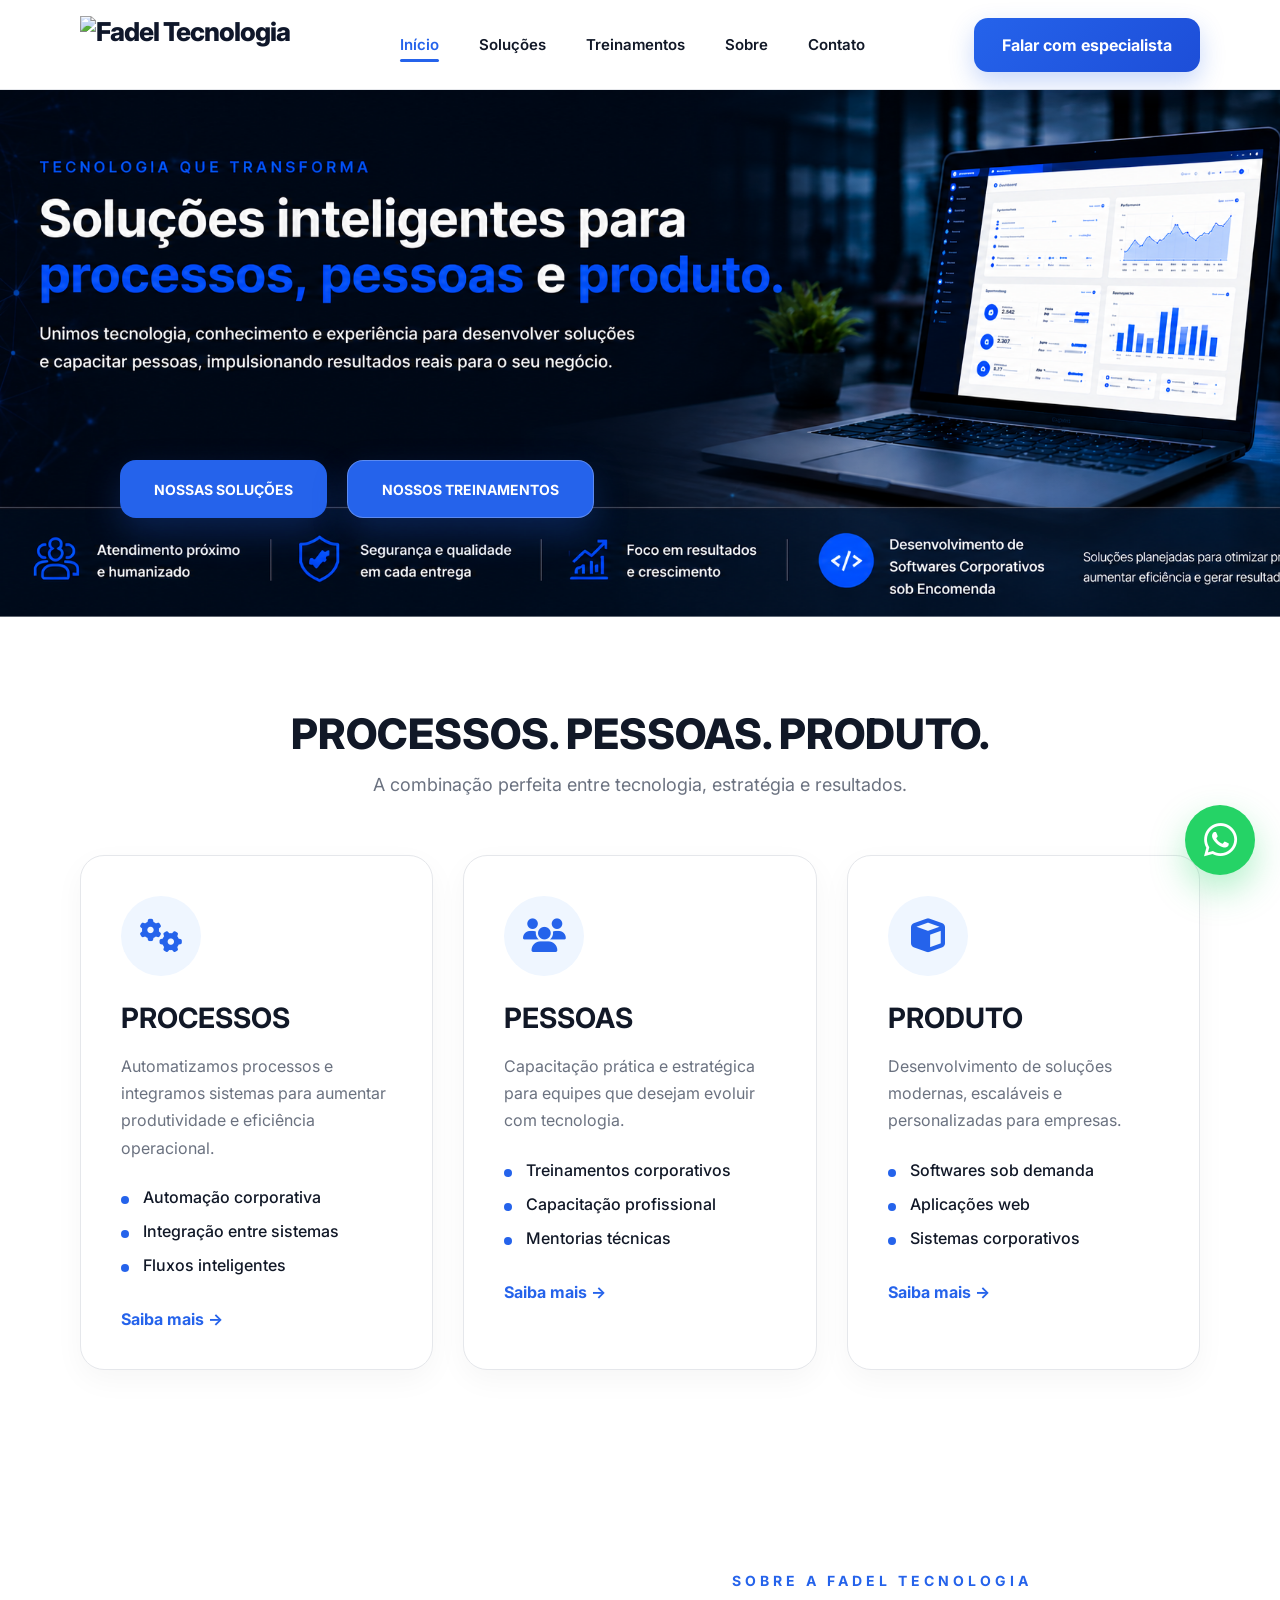
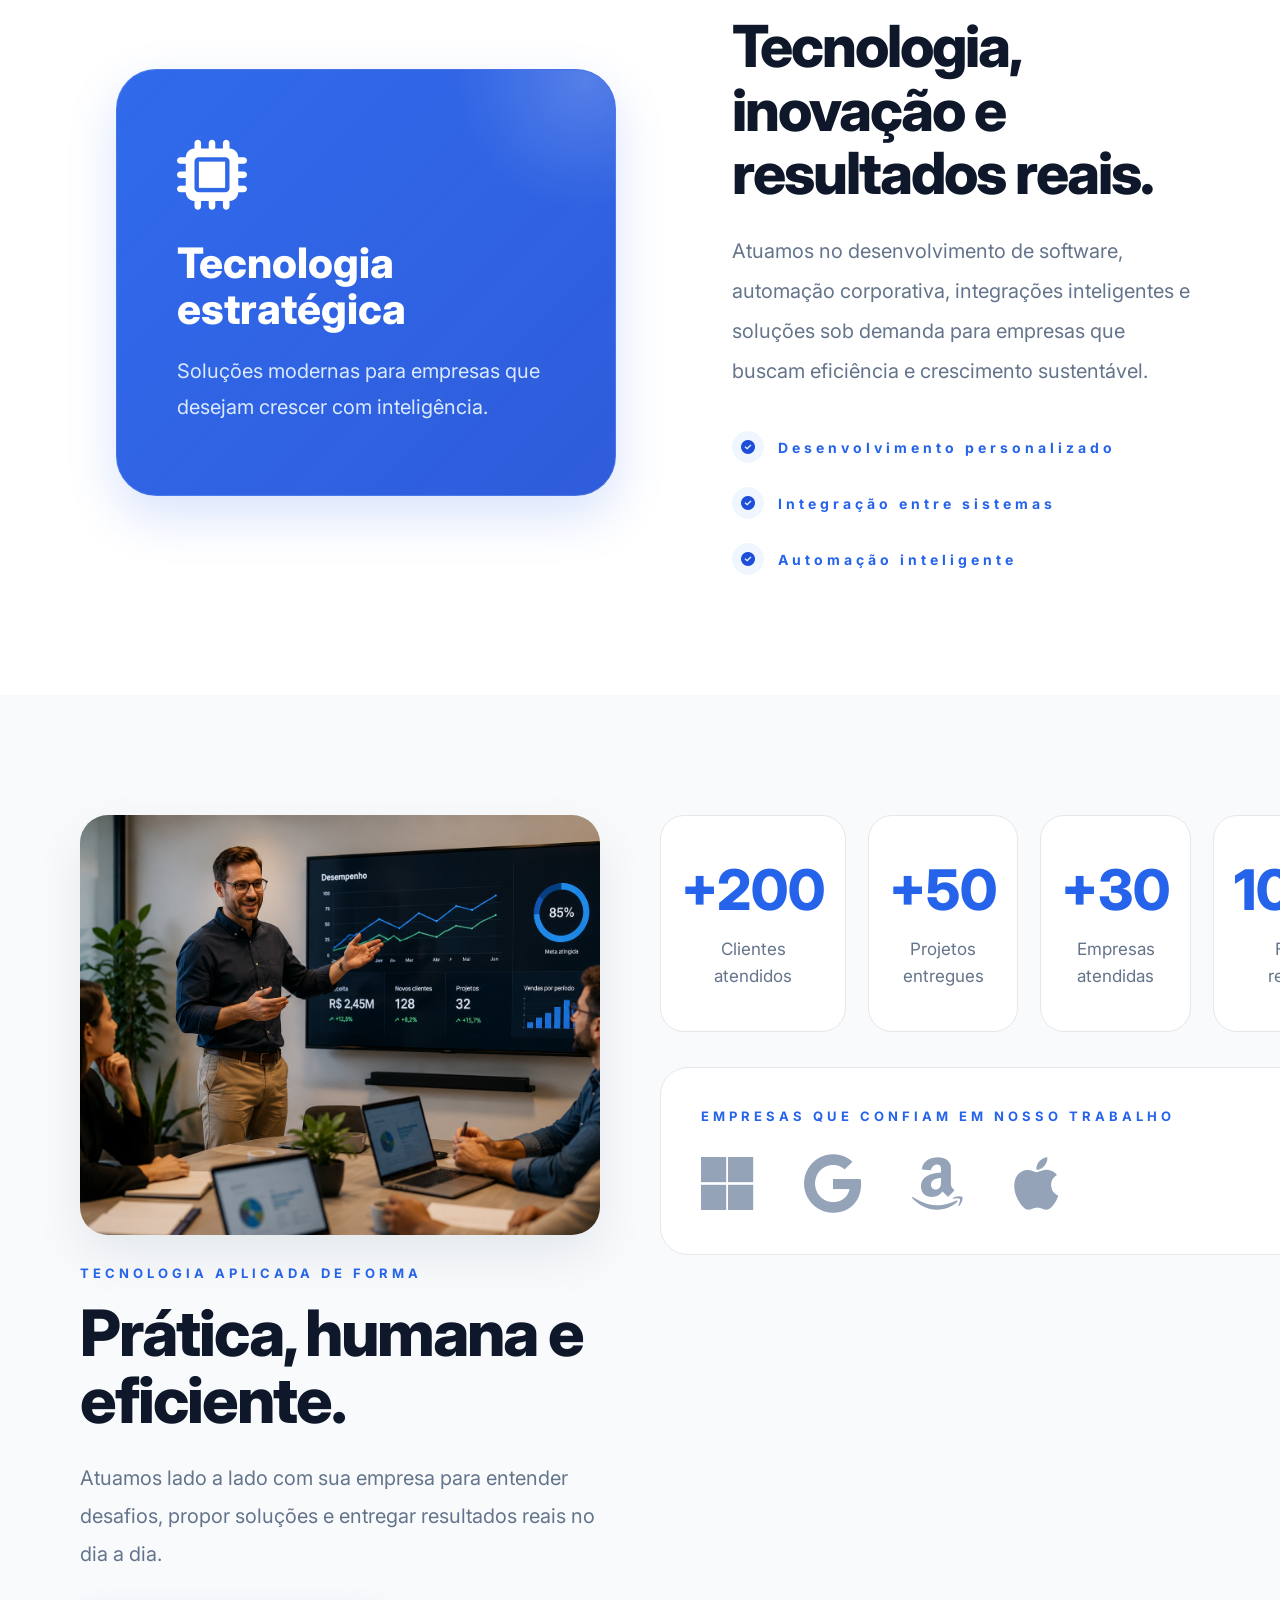
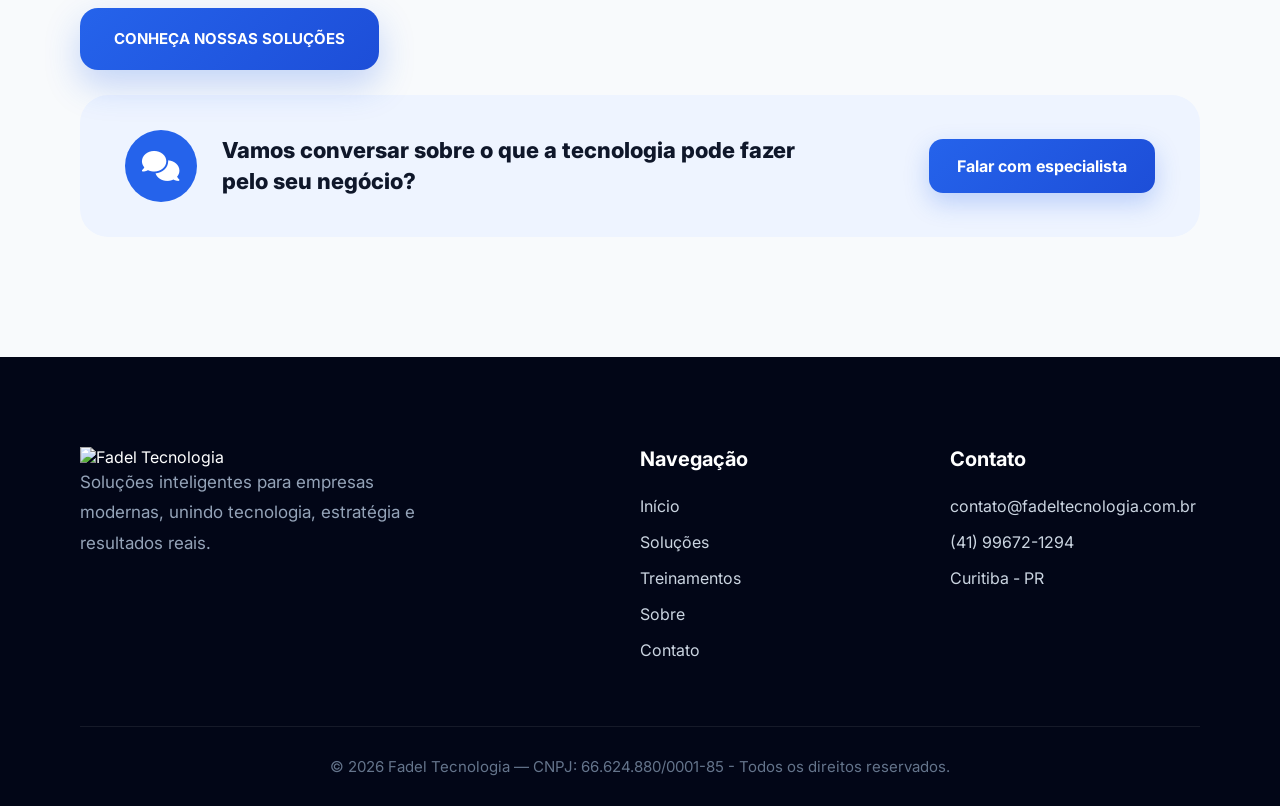
==== index.html @ aa573549 "Primeira versão do site Fadel Tecnologia" ====
<!DOCTYPE html>
<html lang="pt-BR">

<head>

    <meta charset="UTF-8">
    <meta name="viewport" content="width=device-width, initial-scale=1.0">

    <title>Fadel Tecnologia</title>

    <meta name="description"
        content="Soluções tecnológicas, automações corporativas, softwares sob medida e treinamentos estratégicos para empresas.">

    <meta name="keywords"
        content="tecnologia, automação, software corporativo, treinamentos, sistemas empresariais, desenvolvimento de software">

    <meta name="author" content="Fadel Tecnologia">

    <meta property="og:title" content="Fadel Tecnologia">

    <meta property="og:description" content="Tecnologia aplicada com propósito, estratégia e resultado.">

    <meta property="og:type" content="website">

    <meta property="og:image" content="img/banner_site1.png">

    <meta property="og:locale" content="pt_BR">

    <link rel="icon" href="img/favicon.png">

    <link rel="stylesheet" href="css/style.css">

    <link rel="preconnect" href="https://fonts.googleapis.com">
    <link rel="preconnect" href="https://fonts.gstatic.com" crossorigin>

    <link href="https://fonts.googleapis.com/css2?family=Inter:wght@400;500;600;700;800&display=swap" rel="stylesheet">

    <link rel="stylesheet" href="https://cdnjs.cloudflare.com/ajax/libs/font-awesome/6.5.1/css/all.min.css">

</head>

<body>


    <!-- HEADER -->

    <header class="header">

        <div class="logo">
            <img src="img/logo.png" alt="Fadel Tecnologia">
        </div>

        <nav class="menu">

            <a href="index.html" class="active">Início</a>
            <a href="solucoes.html">Soluções</a>
            <a href="treinamentos.html">Treinamentos</a>
            <a href="sobre.html">Sobre</a>
            <a href="contato.html">Contato</a>

        </nav>

        <a href="https://wa.me/5541996721294?text=Olá!%20Vim%20através%20do%20site%20da%20Fadel%20Tecnologia."
            target="_blank" class="btn-header">

            Falar com especialista

        </a>

    </header>

    <!-- HERO -->

    <section class="hero-banner">

        <div class="slide active">

            <img src="img/Banner_Site.png" alt="Banner 1">

        </div>

        <div class="slide">

            <img src="img/Banner_Site2.png" alt="Banner 2">

        </div>

        <div class="slide">

            <img src="img/Banner_Site3.png" alt="Banner 3">

        </div>

        <div class="banner-buttons">

            <a href="#solucoes" class="btn-banner">
                NOSSAS SOLUÇÕES
            </a>

            <a href="#treinamentos" class="btn-banner secondary">
                NOSSOS TREINAMENTOS
            </a>

        </div>

    </section>
    <!-- PROCESSOS / PESSOAS / PRODUTO -->

    <section class="cards-section reveal">

        <div class="cards-title">

            <span>
                PROCESSOS. PESSOAS. PRODUTO.
            </span>

            <p>
                A combinação perfeita entre tecnologia, estratégia e resultados.
            </p>

        </div>

        <div class="cards-grid">


            <!-- CARD 1 -->

            <div class="info-card">

                <div class="card-icon">
                    <i class="fa-solid fa-gears"></i>
                </div>

                <h3>PROCESSOS</h3>

                <p>
                    Automatizamos processos e integramos sistemas
                    para aumentar produtividade e eficiência operacional.
                </p>

                <ul>

                    <li>Automação corporativa</li>
                    <li>Integração entre sistemas</li>
                    <li>Fluxos inteligentes</li>

                </ul>

                <a href="#" class="card-link">Saiba mais →</a>

            </div>

            <!-- CARD 2 -->

            <div class="info-card">

                <div class="card-icon">
                    <i class="fa-solid fa-users"></i>
                </div>

                <h3>PESSOAS</h3>

                <p>
                    Capacitação prática e estratégica para equipes
                    que desejam evoluir com tecnologia.
                </p>

                <ul>

                    <li>Treinamentos corporativos</li>
                    <li>Capacitação profissional</li>
                    <li>Mentorias técnicas</li>

                </ul>

                <a href="#" class="card-link">Saiba mais →</a>

            </div>

            <!-- CARD 3 -->

            <div class="info-card">

                <div class="card-icon">
                    <i class="fa-solid fa-cube"></i>
                </div>

                <h3>PRODUTO</h3>

                <p>
                    Desenvolvimento de soluções modernas,
                    escaláveis e personalizadas para empresas.
                </p>

                <ul>

                    <li>Softwares sob demanda</li>
                    <li>Aplicações web</li>
                    <li>Sistemas corporativos</li>

                </ul>

                <a href="#" class="card-link">Saiba mais →</a>

            </div>


        </div>

    </section>

    <section class="about reveal">

        <div class="about-content">


            <div class="about-image">

                <div class="about-card">

                    <i class="fa-solid fa-microchip"></i>

                    <h3>
                        Tecnologia estratégica
                    </h3>

                    <p>
                        Soluções modernas para empresas que desejam crescer com inteligência.
                    </p>

                </div>

            </div>

            <div class="about-text">

                <span>
                    SOBRE A FADEL TECNOLOGIA
                </span>

                <h2>
                    Tecnologia, inovação e resultados reais.
                </h2>

                <p>
                    Atuamos no desenvolvimento de software, automação corporativa,
                    integrações inteligentes e soluções sob demanda para empresas
                    que buscam eficiência e crescimento sustentável.
                </p>


                <div class="about-items">

                    <div class="about-item">

                        <i class="fa-solid fa-circle-check"></i>

                        <span>
                            Desenvolvimento personalizado
                        </span>

                    </div>


                    <div class="about-item">

                        <i class="fa-solid fa-circle-check"></i>

                        <span>
                            Integração entre sistemas
                        </span>

                    </div>


                    <div class="about-item">

                        <i class="fa-solid fa-circle-check"></i>

                        <span>
                            Automação inteligente
                        </span>

                    </div>

                </div>

            </div>


        </div>

    </section>

    <!-- BUSINESS SECTION -->

    <section class="business-section reveal">

        <div class="business-content">


            <!-- LEFT -->

            <div class="business-left">

                <img src="img/business_Image.png" alt="Equipe Fadel Tecnologia">

                <div class="business-text">

                    <span>
                        TECNOLOGIA APLICADA DE FORMA
                    </span>

                    <h2>
                        Prática, humana e eficiente.
                    </h2>

                    <p>
                        Atuamos lado a lado com sua empresa
                        para entender desafios, propor soluções
                        e entregar resultados reais no dia a dia.
                    </p>

                    <a href="solucoes.html" class="business-btn">
                        CONHEÇA NOSSAS SOLUÇÕES
                    </a>
                </div>

            </div>

            <!-- RIGHT -->

            <div class="business-right">


                <!-- STATS -->

                <div class="business-stats">


                    <div class="business-stat">

                        <h3>+200</h3>

                        <p>Clientes atendidos</p>

                    </div>


                    <div class="business-stat">

                        <h3>+50</h3>

                        <p>Projetos entregues</p>

                    </div>


                    <div class="business-stat">

                        <h3>+30</h3>

                        <p>Empresas atendidas</p>

                    </div>


                    <div class="business-stat">

                        <h3>100%</h3>

                        <p>Foco em resultados</p>

                    </div>

                </div>

                <!-- TRUSTED -->

                <div class="trusted">

                    <span>
                        EMPRESAS QUE CONFIAM EM NOSSO TRABALHO
                    </span>

                    <div class="trusted-logos">

                        <i class="fa-brands fa-microsoft"></i>
                        <i class="fa-brands fa-google"></i>
                        <i class="fa-brands fa-amazon"></i>
                        <i class="fa-brands fa-apple"></i>

                    </div>

                </div>

            </div>

        </div>

        <!-- BUSINESS CTA -->

        <div class="business-cta">

            <div class="business-cta-left">

                <div class="business-cta-icon">

                    <i class="fa-solid fa-comments"></i>

                </div>

                <h3>
                    Vamos conversar sobre o que a tecnologia
                    pode fazer pelo seu negócio?
                </h3>

            </div>

            <a href="https://wa.me/5541996721294?text=Olá!%20Vim%20através%20do%20site%20da%20Fadel%20Tecnologia."
                target="_blank" class="btn-header">

                Falar com especialista

            </a>

        </div>

    </section>

    <!-- FOOTER -->

    <footer class="footer">

        <div class="footer-grid">


            <!-- BRAND -->

            <div class="footer-brand">

                <img src="img/logo.png" alt="Fadel Tecnologia">

                <p>
                    Soluções inteligentes para empresas modernas,
                    unindo tecnologia, estratégia e resultados reais.
                </p>

            </div>



            <!-- LINKS -->

            <div class="footer-links">

                <h4>Navegação</h4>

                <a href="index.html">Início</a>
                <a href="solucoes.html">Soluções</a>
                <a href="treinamentos.html">Treinamentos</a>
                <a href="sobre.html">Sobre</a>
                <a href="contato.html">Contato</a>

            </div>



            <!-- CONTACT -->

            <div class="footer-contact">

                <h4>Contato</h4>

                <a href="#">
                    contato@fadeltecnologia.com.br
                </a>

                <a href="#">
                    (41) 99672-1294
                </a>

                <a href="#">
                    Curitiba - PR
                </a>

            </div>

        </div>



        <!-- COPY -->

        <div class="footer-copy">

            © 2026 Fadel Tecnologia — CNPJ: 66.624.880/0001-85 - Todos os direitos reservados.

        </div>

    </footer>

    <!-- WHATSAPP FLOAT -->

    <a href="https://wa.me/5541996721294?text=Olá!%20Vim%20através%20do%20site%20da%20Fadel%20Tecnologia."
        class="whatsapp-float" target="_blank">

        <i class="fa-brands fa-whatsapp"></i>

    </a>

    <script src="js/script.js"></script>

</body>

</html>
---- css/style.css ----
/* =========================================================
   RESET
========================================================= */

* {
    margin: 0;
    padding: 0;
    box-sizing: border-box;
}

html {
    scroll-behavior: smooth;
}

body {

    font-family: 'Inter', sans-serif;

    background: #ffffff;

    color: #111827;

    overflow-x: hidden;
}


/* =========================================================
   CONTAINER
========================================================= */

.container {

    width: 100%;

    max-width: 1300px;

    margin: auto;
}


/* =========================================================
   HEADER
========================================================= */

.header {

    width: 100%;

    height: 90px;

    position: fixed;

    top: 0;

    left: 0;

    z-index: 999;

    display: flex;

    align-items: center;

    justify-content: space-between;

    padding: 0 80px;

    background: rgba(255, 255, 255, 0.96);

    backdrop-filter: blur(10px);

    border-bottom: 1px solid #e5e7eb;
}


/* =========================================================
   LOGO
========================================================= */

.logo {

    font-size: 26px;

    font-weight: 800;

    color: #0f172a;

    letter-spacing: -1px;
}


/* =========================================================
   MENU
========================================================= */

.menu {

    display: flex;

    align-items: center;

    gap: 40px;
}

.menu a {

    text-decoration: none;

    color: #111827;

    font-size: 15px;

    font-weight: 600;

    transition: 0.3s;

    position: relative;
}

.menu a:hover {

    color: #2563eb;
}


/* =========================================================
   BUTTONS
========================================================= */

.btn-header {

    height: 54px;

    padding: 0 28px;

    border-radius: 14px;

    background: linear-gradient(135deg,
            #2563eb,
            #1d4ed8);

    color: white;

    text-decoration: none;

    font-weight: 700;

    display: flex;

    align-items: center;

    justify-content: center;

    transition: 0.3s;

    box-shadow:
        0 10px 25px rgba(37, 99, 235, 0.25);
}

.btn-header:hover {

    transform: translateY(-3px);

    box-shadow:
        0 18px 35px rgba(37, 99, 235, 0.35);
}



/* BOTÃO PRINCIPAL */

.btn {

    height: 62px;

    padding: 0 34px;

    border-radius: 18px;

    background: linear-gradient(135deg,
            #2563eb,
            #1d4ed8);

    color: white;

    text-decoration: none;

    font-size: 16px;

    font-weight: 700;

    display: inline-flex;

    align-items: center;

    justify-content: center;

    transition: 0.3s;

    box-shadow:
        0 15px 35px rgba(37, 99, 235, 0.30);
}

.btn:hover {

    transform: translateY(-5px);
}



/* BOTÃO SECUNDÁRIO */

.btn-secondary {

    height: 62px;

    padding: 0 34px;

    border-radius: 18px;

    border: 1px solid rgba(255, 255, 255, 0.25);

    color: white;

    text-decoration: none;

    font-size: 16px;

    font-weight: 700;

    display: inline-flex;

    align-items: center;

    justify-content: center;

    transition: 0.3s;

    background: rgba(255, 255, 255, 0.03);

    backdrop-filter: blur(10px);
}

.btn-secondary:hover {

    background: rgba(255, 255, 255, 0.08);
}



/* =========================================================
   RESPONSIVO
========================================================= */

@media(max-width:1100px) {

    .header {

        padding: 0 25px;
    }

    .menu {

        display: none;
    }
}

/* =========================================================
   HERO BANNER
========================================================= */

.hero-banner {

    width: 100%;

    margin-top: 90px;

    margin-bottom: -10px;

    background: #020617;

    display: flex;

    justify-content: center;

    overflow: hidden;
}

.hero-banner img {

    width: 100%;

    max-width: 1920px;

    display: block;
}

/* =========================================================
   STATS
========================================================= */

.stats {

    width: 100%;

    padding: 0 80px 120px;

    background: #f8fafc;
}

.stats-grid {

    width: 100%;

    max-width: 1300px;

    margin: auto;

    display: grid;

    grid-template-columns: repeat(4, 1fr);

    gap: 25px;
}



/* BOX */

.stat-box {

    background: white;

    border-radius: 28px;

    padding: 45px 30px;

    text-align: center;

    border: 1px solid #e5e7eb;

    box-shadow:
        0 10px 30px rgba(15, 23, 42, 0.04);
}

.stat-box h3 {

    font-size: 58px;

    color: #2563eb;

    margin-bottom: 10px;

    font-weight: 800;
}

.stat-box p {

    color: #64748b;

    font-size: 18px;

    line-height: 1.6;
}



/* =========================================================
   RESPONSIVO
========================================================= */

@media(max-width:1100px) {

    .solutions {

        padding: 100px 25px;
    }

    .solutions-grid {

        grid-template-columns: 1fr;
    }

    .stats {

        padding: 0 25px 100px;
    }

    .stats-grid {

        grid-template-columns: 1fr;
    }

    .solutions-title h2 {

        font-size: 42px;
    }
}

/* =========================================================
   ABOUT
========================================================= */

.about {

    width: 100%;

    padding: 120px 80px;

    background: white;
}

.about-content {

    width: 100%;

    max-width: 1300px;

    margin: auto;

    display: grid;

    grid-template-columns: 1fr 1fr;

    gap: 80px;

    align-items: center;
}



/* IMAGE */

.about-image {

    display: flex;

    justify-content: center;
}

.about-card {

    width: 100%;

    max-width: 500px;

    min-height: 420px;

    border-radius: 40px;

    padding: 50px;

    background:
        linear-gradient(145deg,
            #2563eb,
            #1d4ed8);

    color: white;

    display: flex;

    flex-direction: column;

    justify-content: center;

    box-shadow:
        0 25px 60px rgba(37, 99, 235, 0.30);
}

.about-card i {

    font-size: 70px;

    margin-bottom: 30px;
}

.about-card h3 {

    font-size: 42px;

    line-height: 1.1;

    margin-bottom: 20px;

    font-weight: 800;
}

.about-card p {

    font-size: 20px;

    line-height: 1.8;

    color: #dbeafe;
}



/* TEXT */

.about-text span {

    color: #2563eb;

    font-size: 14px;

    font-weight: 700;

    letter-spacing: 4px;
}

.about-text h2 {

    font-size: 58px;

    line-height: 1.1;

    margin: 25px 0;

    color: #0f172a;

    font-weight: 800;

    letter-spacing: -2px;
}

.about-text p {

    font-size: 20px;

    line-height: 1.9;

    color: #64748b;

    margin-bottom: 40px;
}



/* ITEMS */

.about-items {

    display: flex;

    flex-direction: column;

    gap: 20px;
}

.about-item {

    display: flex;

    align-items: center;

    gap: 14px;

    font-size: 18px;

    font-weight: 600;

    color: #111827;
}

.about-item i {

    color: #2563eb;

    font-size: 22px;
}



/* =========================================================
   CTA
========================================================= */

.cta {

    width: 100%;

    padding: 0 80px 120px;

    background: white;
}

.cta-content {

    width: 100%;

    max-width: 1300px;

    margin: auto;

    border-radius: 40px;

    padding: 70px;

    background:
        linear-gradient(135deg,
            #2563eb,
            #1d4ed8);

    display: flex;

    align-items: center;

    justify-content: space-between;

    gap: 40px;

    color: white;

    box-shadow:
        0 25px 60px rgba(37, 99, 235, 0.25);
}

.cta-content span {

    font-size: 14px;

    font-weight: 700;

    letter-spacing: 4px;

    color: #dbeafe;
}

.cta-content h2 {

    margin-top: 20px;

    font-size: 52px;

    line-height: 1.1;

    font-weight: 800;

    max-width: 700px;
}

/* =========================================================
   BUSINESS SECTION
========================================================= */

/* =========================================================
   BUSINESS SECTION
========================================================= */

.business-section{

    width:100%;

    padding:120px 80px;

    background:#f8fafc;
}



/* CONTAINER */

.business-content{

    width:100%;

    max-width:1300px;

    margin:auto;

    display:grid;

    grid-template-columns:520px 1fr;

    gap:60px;

    align-items:start;
}



/* LEFT */

.business-left{

    display:flex;

    flex-direction:column;
}



/* IMAGE */

.business-left img{

    width:100%;

    height:420px;

    object-fit:cover;

    border-radius:28px;

    margin-bottom:30px;

    box-shadow:
    0 20px 50px rgba(15,23,42,0.08);
}



/* TEXT */

.business-text span{

    display:block;

    margin-bottom:18px;

    color:#2563eb;

    font-size:13px;

    font-weight:700;

    letter-spacing:4px;
}

.business-text h2{

    font-size:64px;

    line-height:1.05;

    font-weight:800;

    color:#0f172a;

    margin-bottom:25px;

    letter-spacing:-2px;
}

.business-text p{

    font-size:20px;

    line-height:1.9;

    color:#64748b;

    margin-bottom:35px;
}



/* BUTTON */

.business-btn{

    height:62px;

    padding:0 34px;

    border-radius:18px;

    background:linear-gradient(
        135deg,
        #2563eb,
        #1d4ed8
    );

    color:white;

    text-decoration:none;

    font-size:15px;

    font-weight:700;

    display:inline-flex;

    align-items:center;

    justify-content:center;

    align-self:flex-start;

    transition:0.3s;

    box-shadow:
    0 15px 35px rgba(37,99,235,0.25);
}

.business-btn:hover{

    transform:translateY(-4px);
}



/* RIGHT */

.business-right{

    display:flex;

    flex-direction:column;

    gap:35px;
}



/* STATS */

.business-stats{

    display:grid;

    grid-template-columns:repeat(4,1fr);

    gap:22px;
}

.business-stat{

    background:white;

    border-radius:24px;

    border:1px solid #e5e7eb;

    padding:40px 20px;

    text-align:center;

    transition:0.3s;
}

.business-stat:hover{

    transform:translateY(-6px);

    box-shadow:
    0 20px 40px rgba(15,23,42,0.06);
}

.business-stat h3{

    font-size:56px;

    color:#2563eb;

    font-weight:800;

    margin-bottom:12px;
}

.business-stat p{

    color:#64748b;

    font-size:17px;

    line-height:1.6;
}



/* TRUSTED */

.trusted{

    background:white;

    border:1px solid #e5e7eb;

    border-radius:28px;

    padding:40px;
}

.trusted span{

    display:block;

    margin-bottom:30px;

    color:#2563eb;

    font-size:13px;

    font-weight:700;

    letter-spacing:4px;
}



/* LOGOS */

.trusted-logos{

    display:flex;

    align-items:center;

    gap:50px;

    flex-wrap:wrap;
}

.trusted-logos i{

    font-size:60px;

    color:#94a3b8;

    transition:0.3s;
}

.trusted-logos i:hover{

    color:#2563eb;

    transform:translateY(-4px);
}

/* =========================================================
   BUSINESS CTA
========================================================= */

.business-cta{

    width:100%;

    max-width:1300px;

    margin:25px auto 0;

    background:#eef4ff;

    border-radius:28px;

    padding:35px 45px;

    display:flex;

    align-items:center;

    justify-content:space-between;

    gap:40px;
}



/* LEFT */

.business-cta-left{

    display:flex;

    align-items:center;

    gap:25px;
}



/* ICON */

.business-cta-icon{

    min-width:72px;

    height:72px;

    border-radius:50%;

    background:#2563eb;

    display:flex;

    align-items:center;

    justify-content:center;

    color:white;

    font-size:30px;
}



/* TEXT */

.business-cta-left h3{

    font-size:22px;

    line-height:1.4;

    font-weight:800;

    color:#0f172a;

    max-width:620px;
}



/* BUTTON */

.business-cta-btn{

    height:60px;

    padding:0 34px;

    border-radius:18px;

    background:linear-gradient(
        135deg,
        #2563eb,
        #1d4ed8
    );

    color:white;

    text-decoration:none;

    font-size:14px;

    font-weight:700;

    display:flex;

    align-items:center;

    justify-content:center;

    white-space:nowrap;

    transition:0.3s;

    box-shadow:
    0 15px 35px rgba(37,99,235,0.25);
}

.business-cta-btn:hover{

    transform:translateY(-4px);
}

/* =========================================================
   RESPONSIVO
========================================================= */

@media(max-width:1100px) {

    .about {

        padding: 100px 25px;
    }

    .about-content {

        grid-template-columns: 1fr;
    }

    .about-text h2 {

        font-size: 42px;
    }

    .cta {

        padding: 0 25px 100px;
    }

    .cta-content {

        padding: 40px;

        flex-direction: column;

        align-items: flex-start;
    }

    .cta-content h2 {

        font-size: 38px;
    }
}

/* =========================================================
   FOOTER
========================================================= */

.footer {

    width: 100%;

    background: #020617;

    padding: 90px 80px 30px;

    color: white;
}

.footer-grid {

    width: 100%;

    max-width: 1300px;

    margin: auto;

    display: grid;

    grid-template-columns:
        2fr 1fr 1fr;

    gap: 60px;

    padding-bottom: 50px;

    border-bottom:
        1px solid rgba(255, 255, 255, 0.08);
}



/* TITLES */

.footer h3 {

    font-size: 34px;

    font-weight: 800;

    margin-bottom: 20px;
}

.footer h4 {

    font-size: 20px;

    font-weight: 700;

    margin-bottom: 25px;
}



/* TEXT */

.footer p {

    color: #94a3b8;

    line-height: 1.8;

    font-size: 17px;

    max-width: 340px;
}



/* LINKS */

.footer a {

    display: block;

    color: #cbd5e1;

    text-decoration: none;

    margin-bottom: 16px;

    transition: 0.3s;
}

.footer a:hover {

    color: #2563eb;

    transform: translateX(5px);
}



/* COPYRIGHT */

.footer-copy {

    width: 100%;

    max-width: 1300px;

    margin: auto;

    padding-top: 30px;

    text-align: center;

    color: #64748b;

    font-size: 15px;
}



/* =========================================================
   RESPONSIVO
========================================================= */

@media(max-width:900px) {

    .footer {

        padding: 70px 25px 30px;
    }

    .footer-grid {

        grid-template-columns: 1fr;

        gap: 40px;
    }

    .footer h3 {

        font-size: 28px;
    }
}

/* =========================================================
   BANNER BUTTONS
========================================================= */

.hero-banner {

    position: relative;
}

.banner-buttons {

    position: absolute;

    left: 100px;

    bottom: 160px;

    display: flex;

    gap: 20px;
}

.btn-banner {

    height: 58px;

    padding: 0 34px;

    border-radius: 16px;

    background: #2563eb;

    color: white;

    text-decoration: none;

    font-weight: 700;

    display: flex;

    align-items: center;

    justify-content: center;

    transition: 0.3s;

    box-shadow:
        0 15px 35px rgba(37, 99, 235, 0.30);
}

.btn-banner:hover {

    transform: translateY(-4px);

    background: #1d4ed8;
}

/* BOTÃO SECUNDÁRIO */

.btn-banner.secondary {

    background: rgba(255, 255, 255, 0.06);

    border: 1px solid rgba(255, 255, 255, 0.25);

    backdrop-filter: blur(10px);
}

.btn-banner.secondary:hover {

    background: rgba(255, 255, 255, 0.12);
}

.logo {
    display: flex;
    align-items: center;
}

.logo img {
    height: 58px;
    width: auto;
    object-fit: contain;
}

/* =========================================
   CARDS SECTION
========================================= */

.cards-section {
    background: #ffffff;
    padding: 100px 80px;
}

.cards-title {
    text-align: center;
    margin-bottom: 60px;
}

.cards-title span {
    display: block;
    font-size: 42px;
    font-weight: 800;
    color: #111827;
    margin-bottom: 15px;
}

.cards-title p {
    font-size: 18px;
    color: #6b7280;
}

.cards-grid {
    display: grid;
    grid-template-columns: repeat(3, 1fr);
    gap: 30px;
}

.info-card {
    background: #ffffff;
    border: 1px solid #e5e7eb;
    border-radius: 24px;
    padding: 40px;
    transition: 0.3s;
    box-shadow: 0 10px 30px rgba(0, 0, 0, 0.04);
}

.info-card:hover {
    transform: translateY(-8px);
    box-shadow: 0 20px 40px rgba(0, 0, 0, 0.08);
}

.card-icon {
    width: 80px;
    height: 80px;
    border-radius: 50%;
    background: #eff6ff;
    display: flex;
    align-items: center;
    justify-content: center;
    margin-bottom: 25px;
}

.card-icon i {
    font-size: 34px;
    color: #2563eb;
}

.info-card h3 {
    font-size: 28px;
    margin-bottom: 18px;
    color: #111827;
}

.info-card p {
    color: #6b7280;
    line-height: 1.7;
    margin-bottom: 25px;
}

.info-card ul {
    list-style: none;
    padding: 0;
}

.info-card ul li {
    margin-bottom: 14px;
    color: #111827;
    font-weight: 500;
    position: relative;
    padding-left: 22px;
}

.info-card ul li::before {
    content: "";
    width: 8px;
    height: 8px;
    border-radius: 50%;
    background: #2563eb;
    position: absolute;
    left: 0;
    top: 9px;
}

.card-link {
    display: inline-flex;
    align-items: center;
    gap: 8px;
    margin-top: 20px;
    font-weight: 700;
    color: #2563eb;
    text-decoration: none;
    transition: 0.3s;
}

.card-link:hover {
    gap: 14px;
    opacity: 0.8;
}

.about-content{

    width:100%;

    max-width:1300px;

    margin:auto;

    display:grid;

    grid-template-columns:1.1fr 0.9fr;
}

.about-card{

    background:
    linear-gradient(
        135deg,
        rgba(37,99,235,0.95),
        rgba(29,78,216,0.92)
    );

    border-radius:40px;

    padding:70px 60px;

    position:relative;

    overflow:hidden;

    backdrop-filter:blur(10px);

    border:1px solid rgba(255,255,255,0.12);

     box-shadow:
    0 20px 50px rgba(37,99,235,0.18);

    transition:0.4s;
}

.about-card::before{

    content:"";

    position:absolute;

    width:260px;
    height:260px;

    background:
    radial-gradient(
        rgba(255,255,255,0.18),
        transparent 70%
    );

    top:-120px;
    right:-100px;
}

.about-card:hover{

    transform:translateY(-8px);

    box-shadow:
    0 35px 70px rgba(37,99,235,0.35);
}

.about-text p{

    font-size:20px;

    line-height:2;

    color:#64748b;

    max-width:620px;

    margin-bottom:40px;
}

.about-items{

    display:flex;

    flex-direction:column;

    gap:24px;

    margin-top:40px;
}

.about-item{

    display:flex;

    align-items:center;

    gap:14px;

    color:#0f172a;

    font-size:17px;

    font-weight:600;
}

.about-item i{

    width:32px;
    height:32px;

    border-radius:50%;

    background:#eff6ff;

    color:#1d4ed8;

    display:flex;

    align-items:center;

    justify-content:center;

    font-size:14px;
}

.about-text{

    margin-top:-20px;
}

.about-text p{

    max-width:600px;
}

/* =========================================================
   HERO BANNER
========================================================= */

.hero-banner{

    width: 100%;

    height:528px;

    position:relative;

    overflow:hidden;
}



/* SLIDES */

.slide{

    position:absolute;

    inset:0;

    opacity:0;

    transform:translateX(120px);

    transition:
        opacity 1.2s ease,
        transform 1.2s ease;

    z-index:1;
}



/* SLIDE ATIVO */

.slide.active{

    opacity:1;

    transform:translateX(0);

    z-index:2;
}



/* IMAGEM */

.slide img{

    width:100%;

    height:100%;

    object-fit:cover;

    display:block;
}

/* BOTÕES HERO */

.banner-buttons{

    position:absolute;

    left:120px;

    bottom:100px;

    display:flex;

    gap:20px;

    z-index:10;
}



/* BOTÕES */

.btn-banner{

    height:58px;

    padding:0 34px;

    border-radius:16px;

    background:#2563eb;

    color:white;

    text-decoration:none;

    font-size:14px;

    font-weight:700;

    display:flex;

    align-items:center;

    justify-content:center;

    transition:0.3s;

    box-shadow:
    0 15px 35px rgba(37,99,235,0.25);
}

.btn-banner:hover{

    transform:translateY(-4px);

    background:#1d4ed8;
}



/* BOTÃO SECUNDÁRIO */

.btn-banner.secondary{

    background:#2563eb;

    color:white;
}

.btn-banner.secondary:hover{

    background:#1d4ed8;

    transform:translateY(-4px);
}


/* =========================================================
   MENU ACTIVE
========================================================= */

.menu a.active{

    color:#2563eb;
}

.menu a.active::after{

    content:"";

    position:absolute;

    left:0;

    bottom:-8px;

    width:100%;

    height:3px;

    border-radius:999px;

    background:#2563eb;
}


/* =========================================================
   RESPONSIVO
========================================================= */

@media(max-width:1100px){

    .header{

        padding:25px 40px;
    }

    .menu{

        gap:30px;
    }

    .hero-content h1{

        font-size:58px;
    }
}



/* TABLET */

@media(max-width:900px){

    .header{

        flex-direction:column;

        gap:30px;
    }

    .menu{

        flex-wrap:wrap;

        justify-content:center;
    }

    .hero-content{

        padding:80px 40px;
    }

    .hero-content h1{

        font-size:48px;
    }

    .business-content{

        grid-template-columns:1fr;
    }

    .stats-grid{

        grid-template-columns:1fr 1fr;
    }
}



/* MOBILE */

@media(max-width:600px){

    .header{

        padding:25px;
    }

    .logo img{

        height:50px;
    }

    .menu{

        gap:20px;
    }

    .menu a{

        font-size:14px;
    }

    .btn-header{

        width:100%;

        justify-content:center;
    }

    .hero-banner{

        height:auto;
    }

    .hero-content{

        padding:60px 25px;
    }

    .hero-content span{

        font-size:12px;

        letter-spacing:3px;
    }

    .hero-content h1{

        font-size:38px;

        line-height:1.1;
    }

    .hero-content p{

        font-size:18px;

        line-height:1.7;
    }

    .banner-buttons{

        flex-direction:column;
    }

    .btn-banner{

        width:100%;

        justify-content:center;
    }

    .stats-grid{

        grid-template-columns:1fr;
    }

    .logo-box{

        padding:40px 25px;
    }
}


/* =========================================================
   SCROLL ANIMATION
========================================================= */

.reveal{

    opacity:0;

    transform:translateY(80px);

    transition:
    opacity 1s ease,
    transform 1s ease;
}



/* ACTIVE */

.reveal.active{

    opacity:1;

    transform:translateY(0);
}


/* =========================================================
   WHATSAPP FLOAT
========================================================= */

.whatsapp-float{

    position:fixed;

    right:25px;

    bottom:25px;

    width:70px;
    height:70px;

    border-radius:50%;

    background:#25d366;

    display:flex;

    align-items:center;

    justify-content:center;

    text-decoration:none;

    font-size:38px;

    color:white;

    box-shadow:
    0 15px 35px rgba(37,211,102,0.35);

    z-index:999;

    transition:0.4s;

    animation:whatsappPulse 2s infinite;
}



/* HOVER */

.whatsapp-float:hover{

    transform:
    translateY(-5px)
    scale(1.08);

    box-shadow:
    0 20px 40px rgba(37,211,102,0.45);
}



/* ANIMATION */

@keyframes whatsappPulse{

    0%{

        transform:scale(1);
    }

    50%{

        transform:scale(1.08);
    }

    100%{

        transform:scale(1);
    }
}



/* MOBILE */

@media(max-width:768px){

    .whatsapp-float{

        width:60px;
        height:60px;

        font-size:32px;

        right:20px;

        bottom:20px;
    }
}
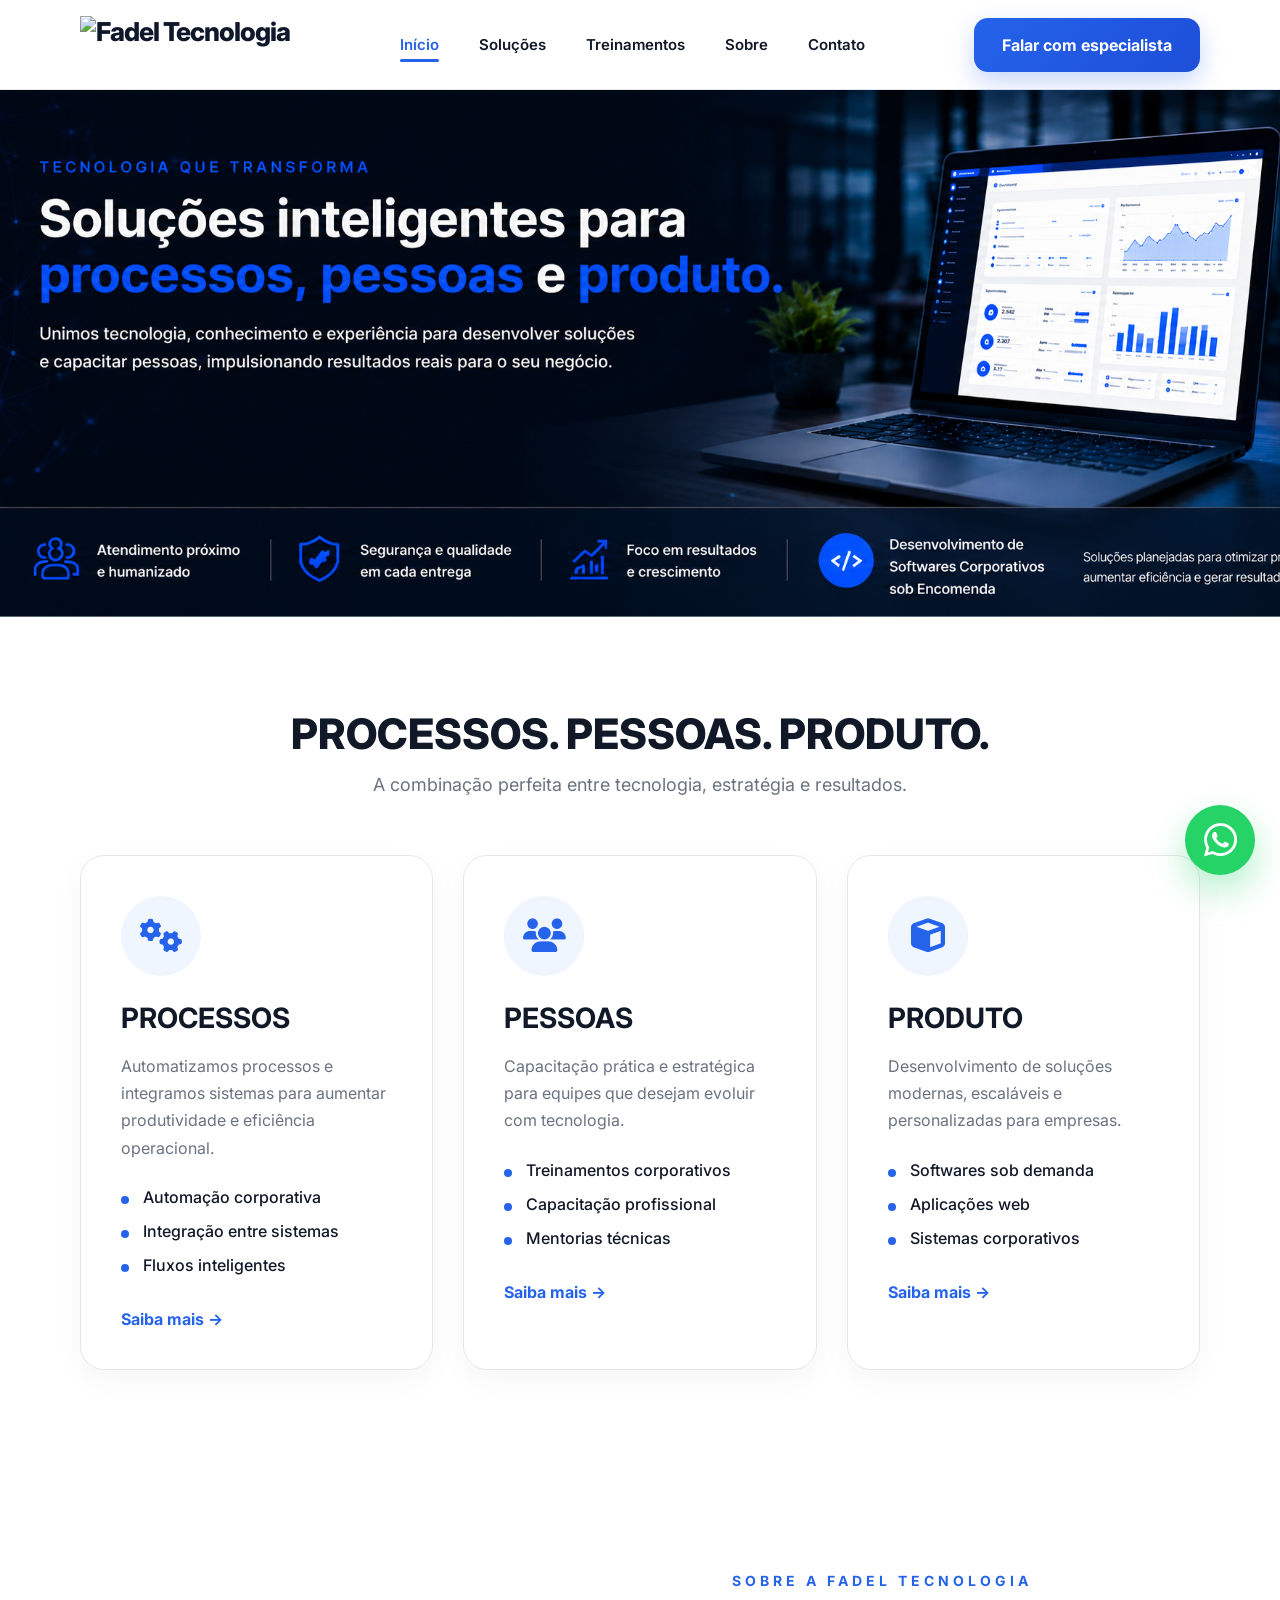
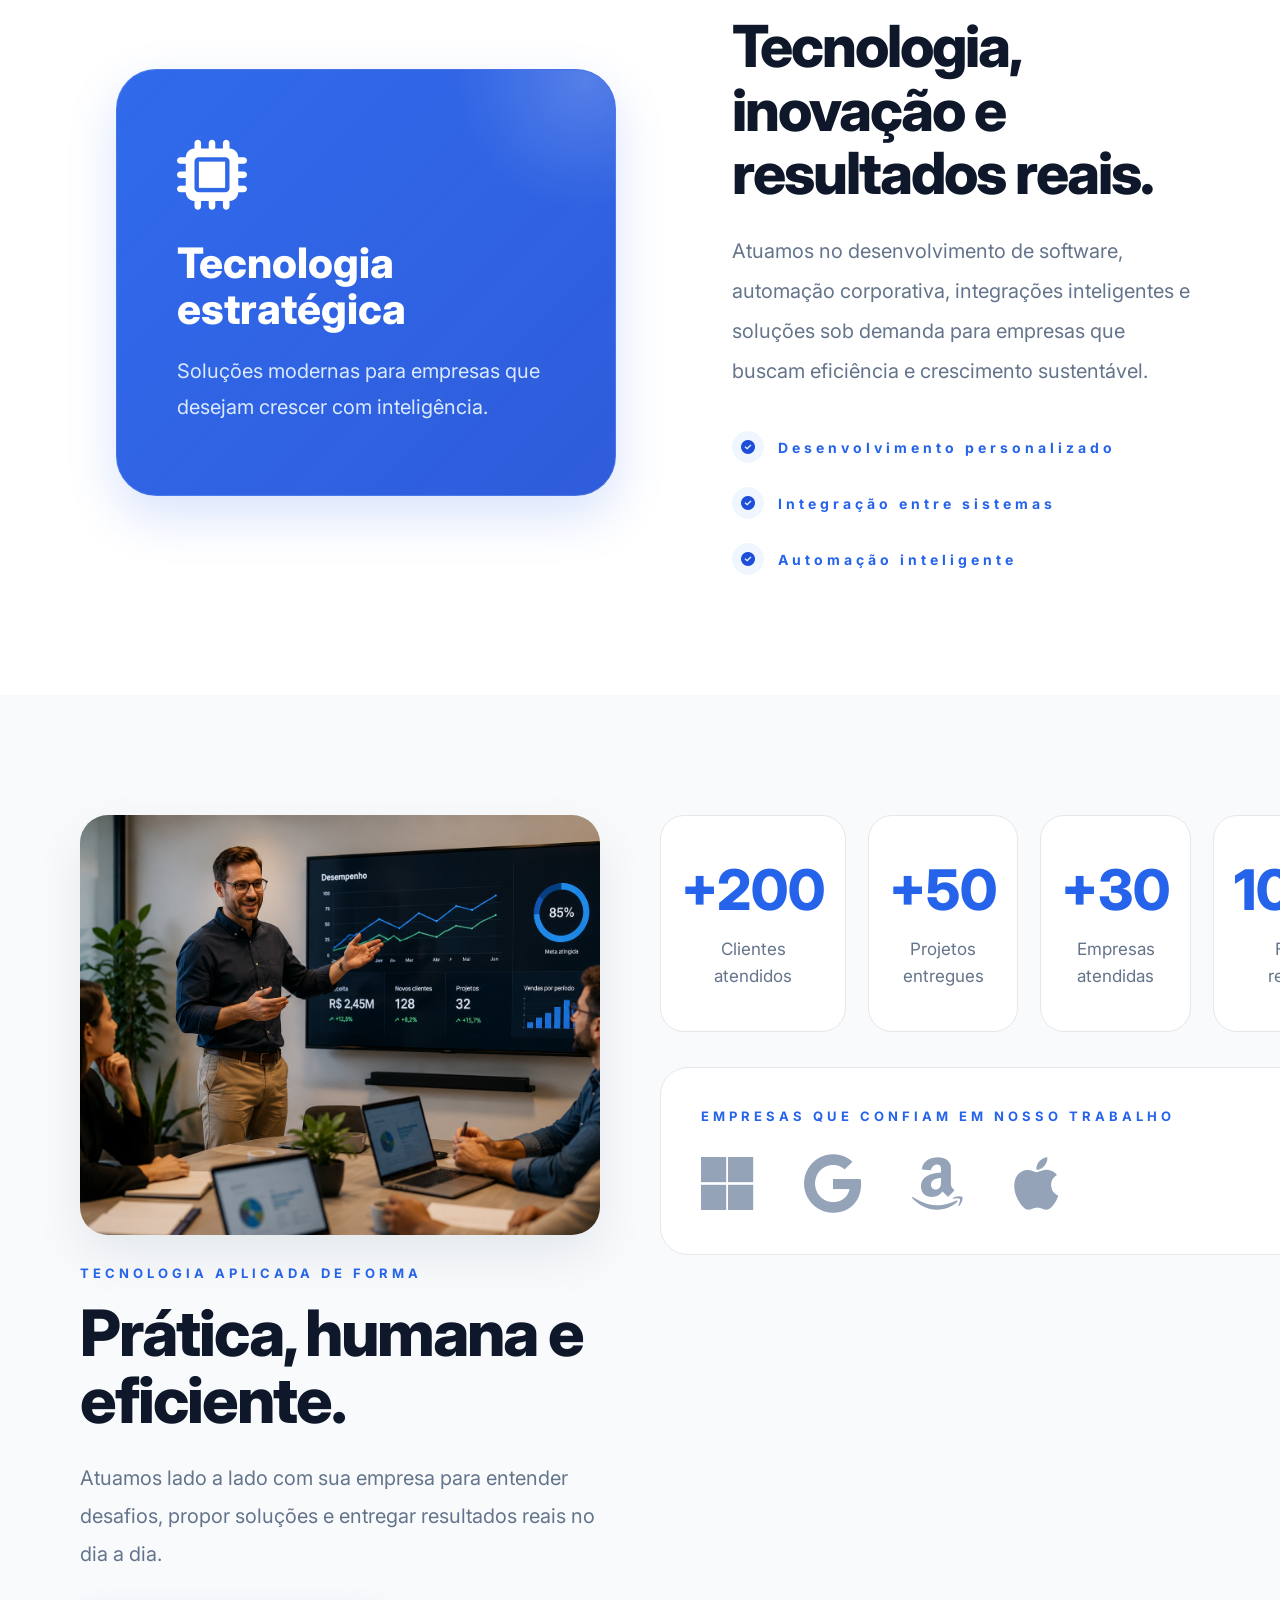
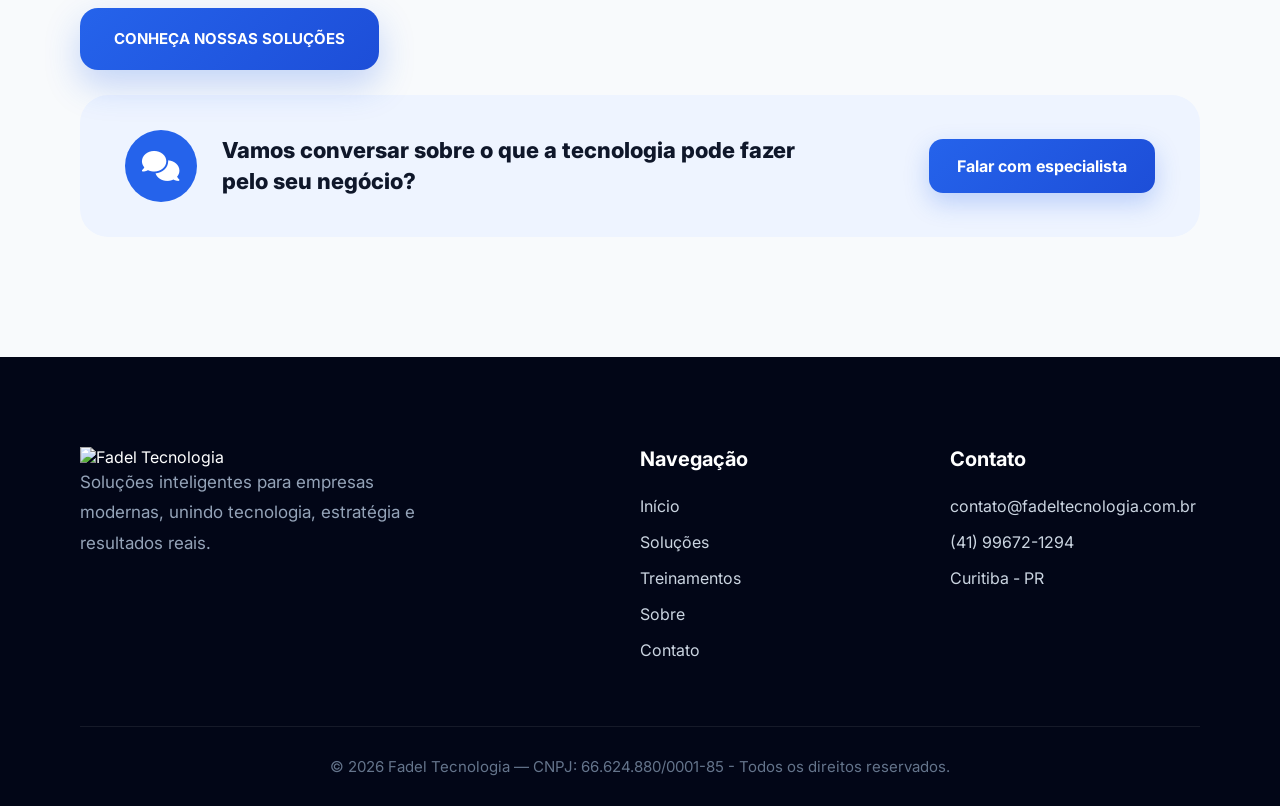
==== commit bed9ff17: "alterar botões" ====
--- a/index.html
+++ b/index.html
@@ -91,17 +91,13 @@
 
         </div>
 
-        <div class="banner-buttons">
-
-            <a href="#solucoes" class="btn-banner">
-                NOSSAS SOLUÇÕES
-            </a>
-
-            <a href="#treinamentos" class="btn-banner secondary">
-                NOSSOS TREINAMENTOS
-            </a>
-
-        </div>
+        <a href="solucoes.html" class="btn-banner">
+            NOSSAS SOLUÇÕES
+        </a>
+
+        <a href="treinamentos.html" class="btn-banner secondary">
+            NOSSOS TREINAMENTOS
+        </a>
 
     </section>
     <!-- PROCESSOS / PESSOAS / PRODUTO -->
@@ -472,7 +468,7 @@
 
                 <h4>Contato</h4>
 
-                <a href="#">
+                <a href="contato.html">
                     contato@fadeltecnologia.com.br
                 </a>
 
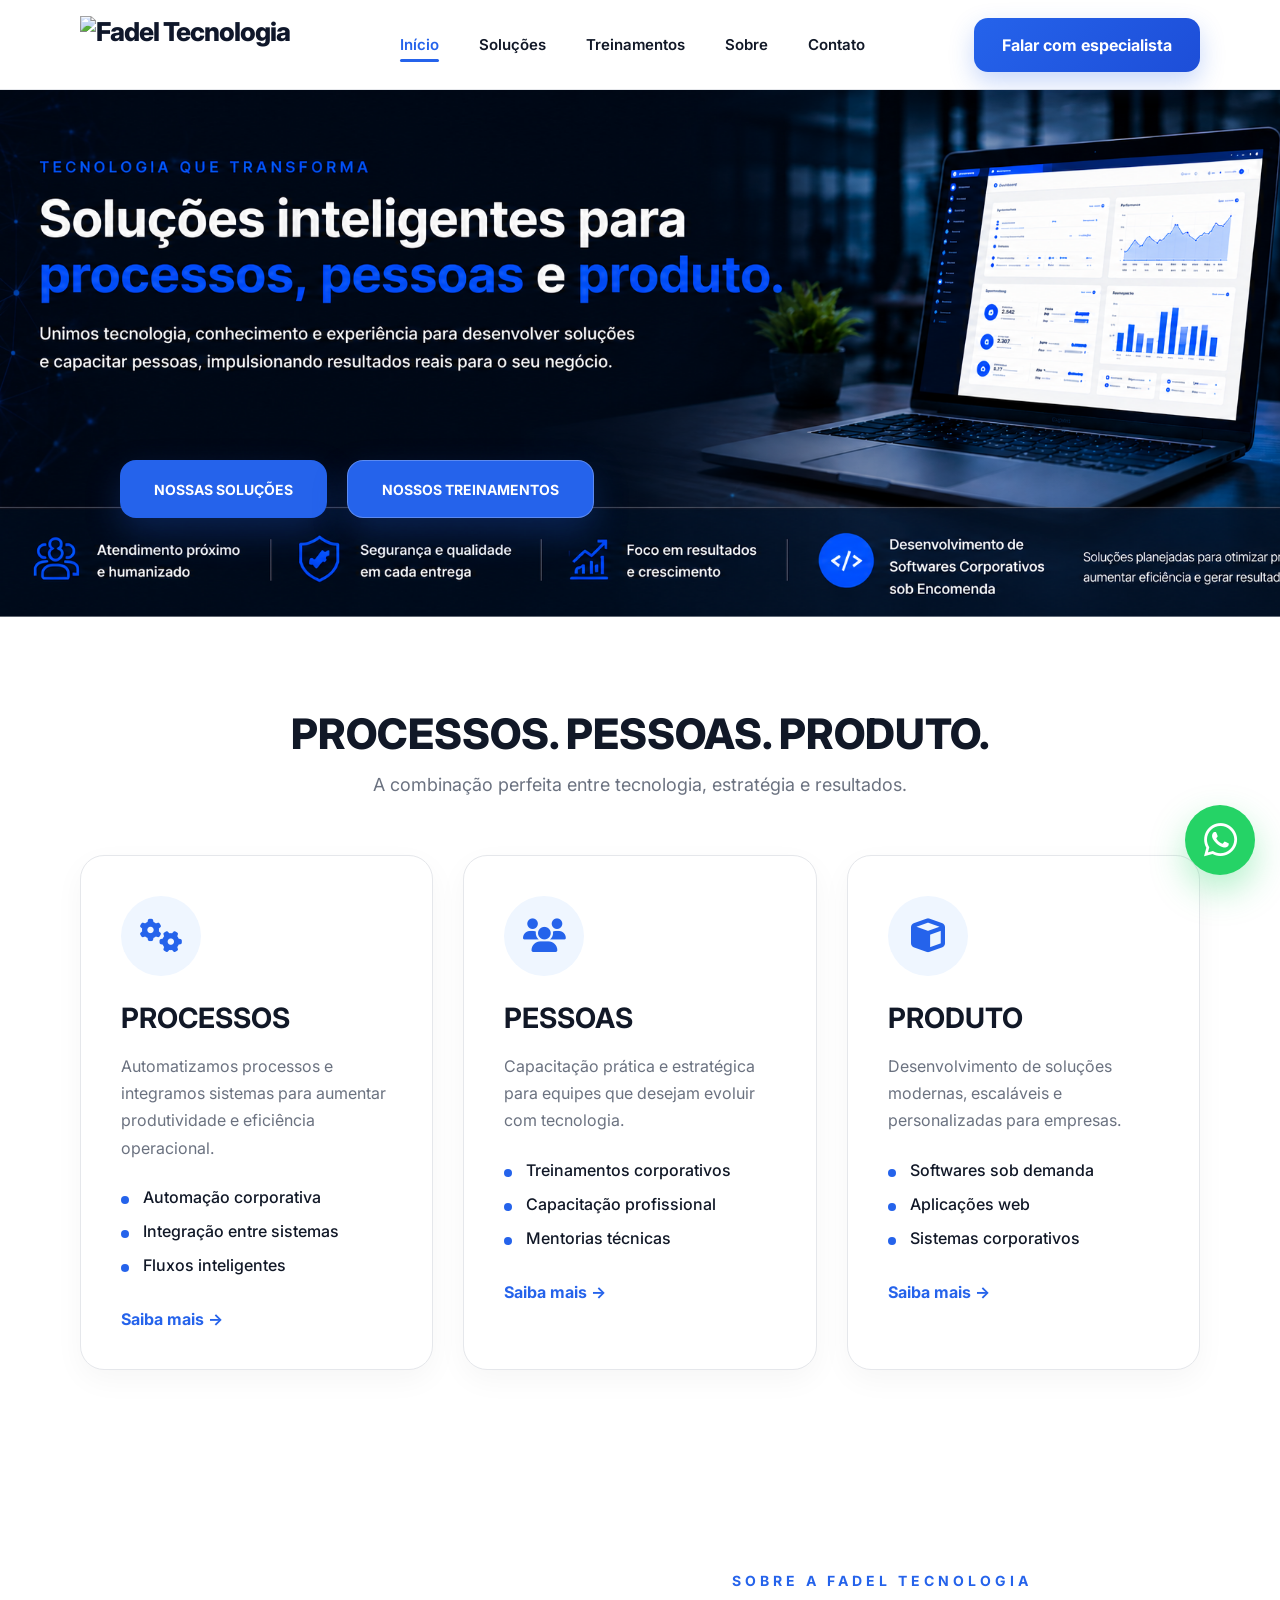
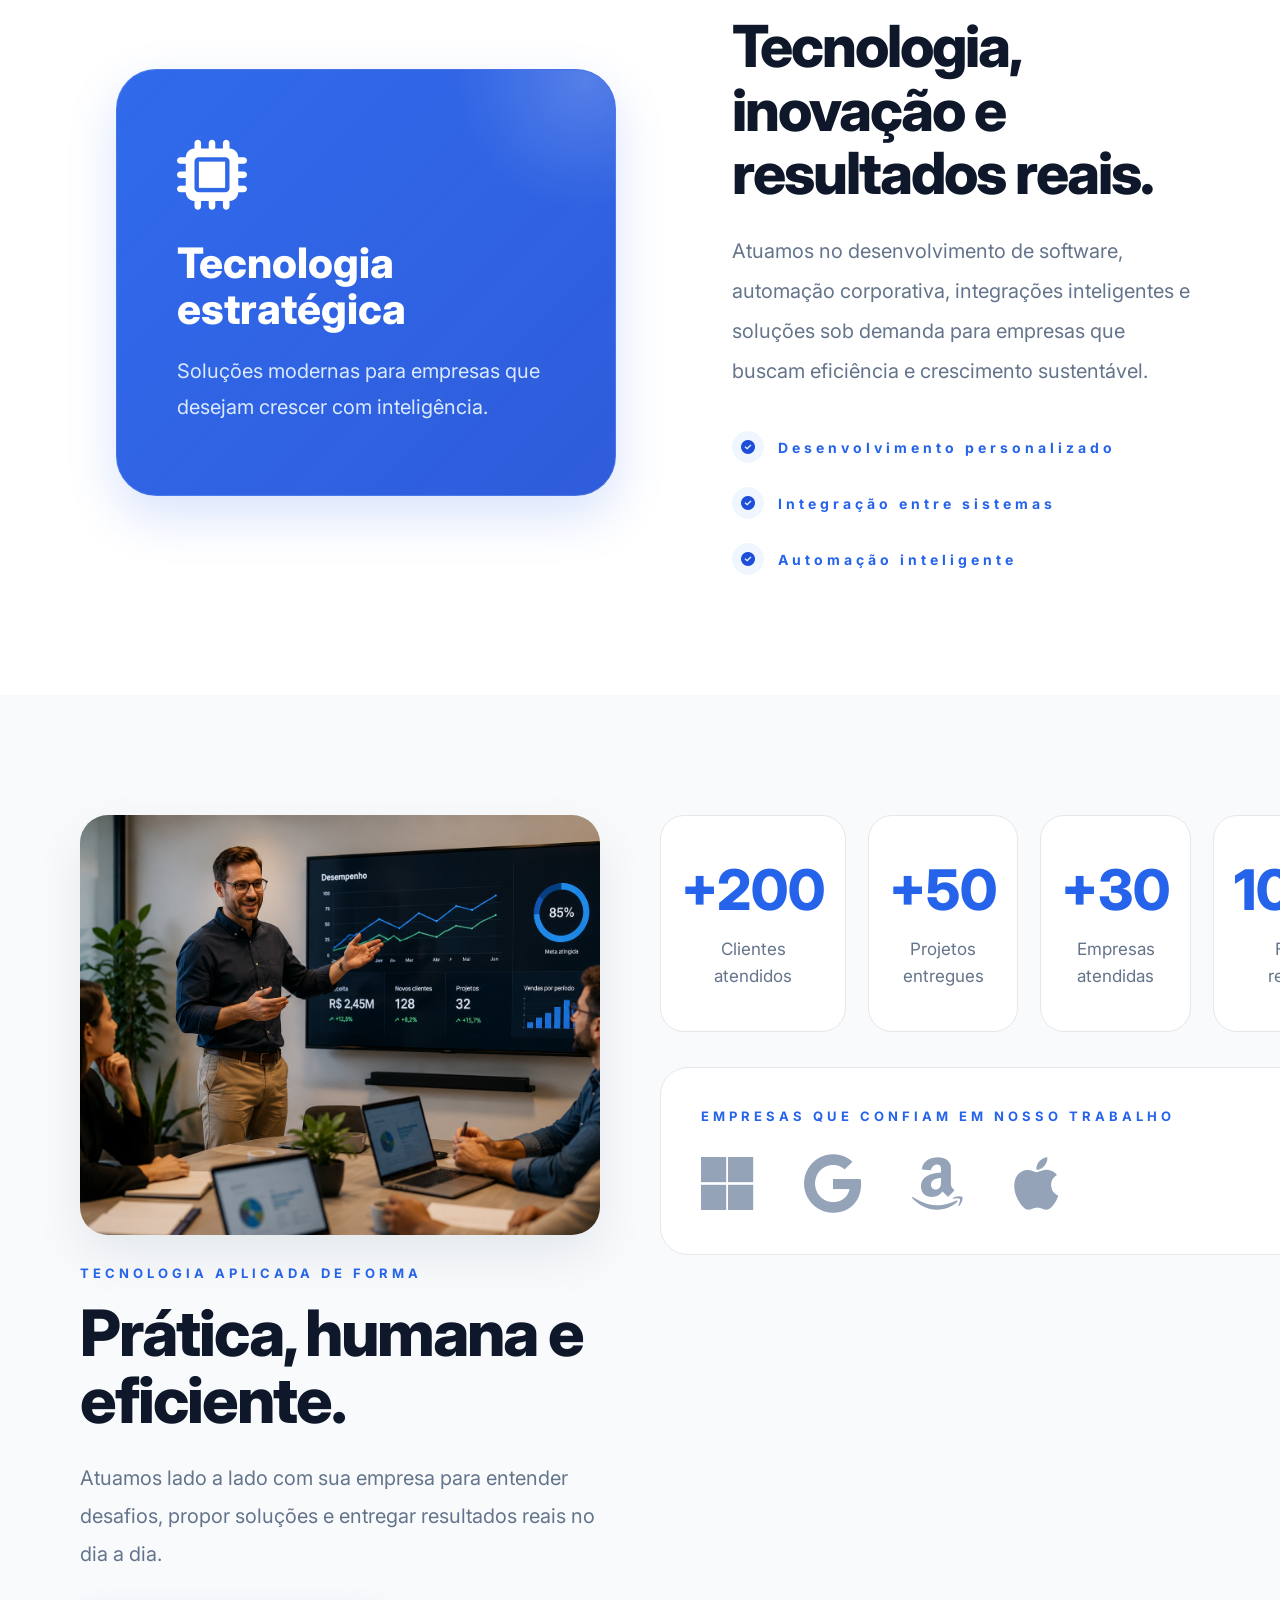
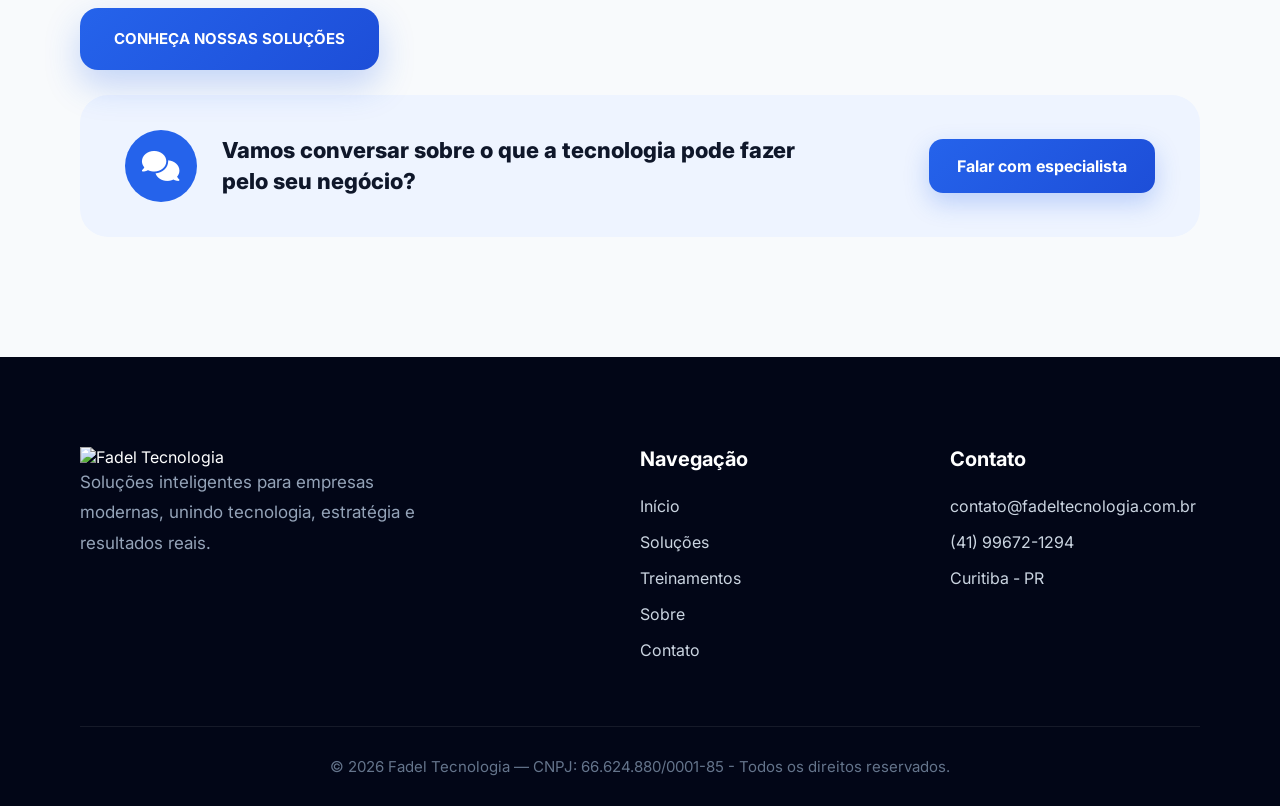
==== commit 66e6596a: "alteração botão" ====
--- a/index.html
+++ b/index.html
@@ -91,13 +91,17 @@
 
         </div>
 
-        <a href="solucoes.html" class="btn-banner">
-            NOSSAS SOLUÇÕES
-        </a>
-
-        <a href="treinamentos.html" class="btn-banner secondary">
-            NOSSOS TREINAMENTOS
-        </a>
+        <div class="banner-buttons">
+
+            <a href="solucoes.html" class="btn-banner">
+                NOSSAS SOLUÇÕES
+            </a>
+
+            <a href="treinamentos.html" class="btn-banner secondary">
+                NOSSOS TREINAMENTOS
+            </a>
+
+        </div>
 
     </section>
     <!-- PROCESSOS / PESSOAS / PRODUTO -->
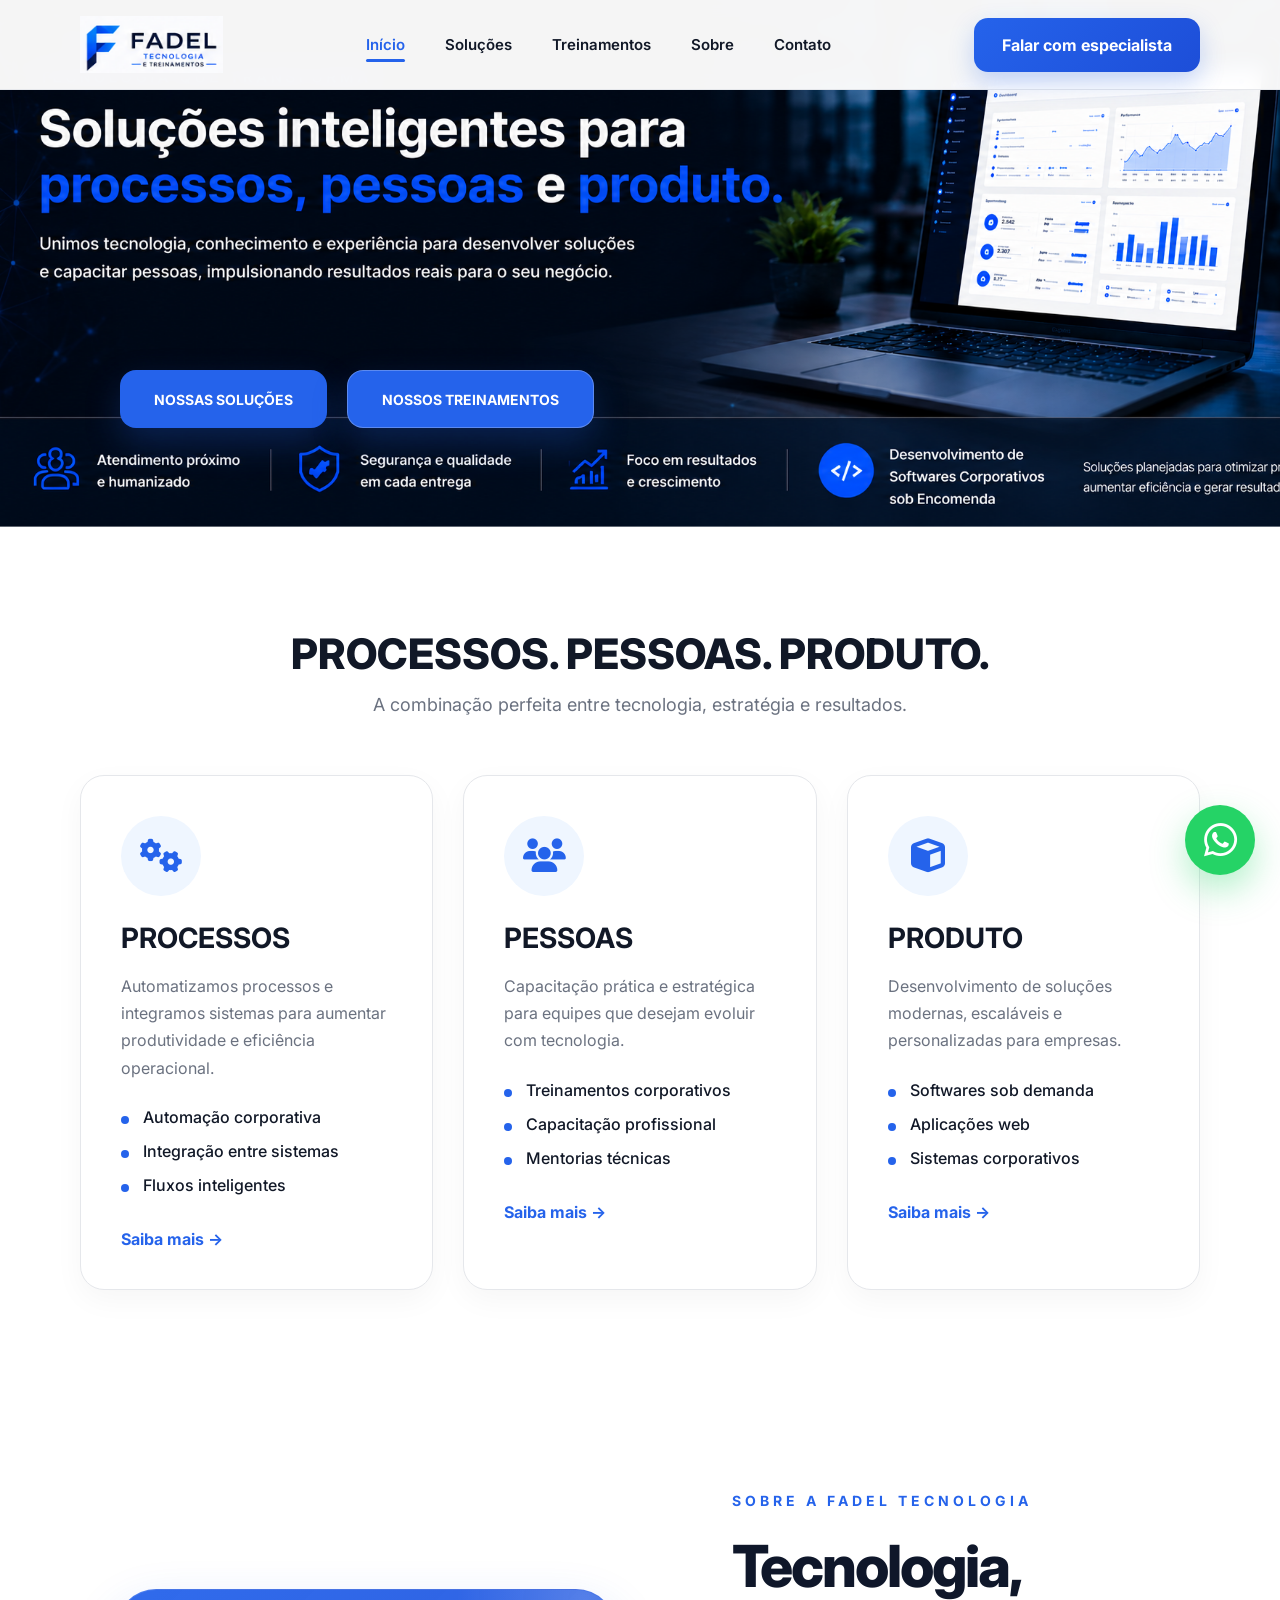
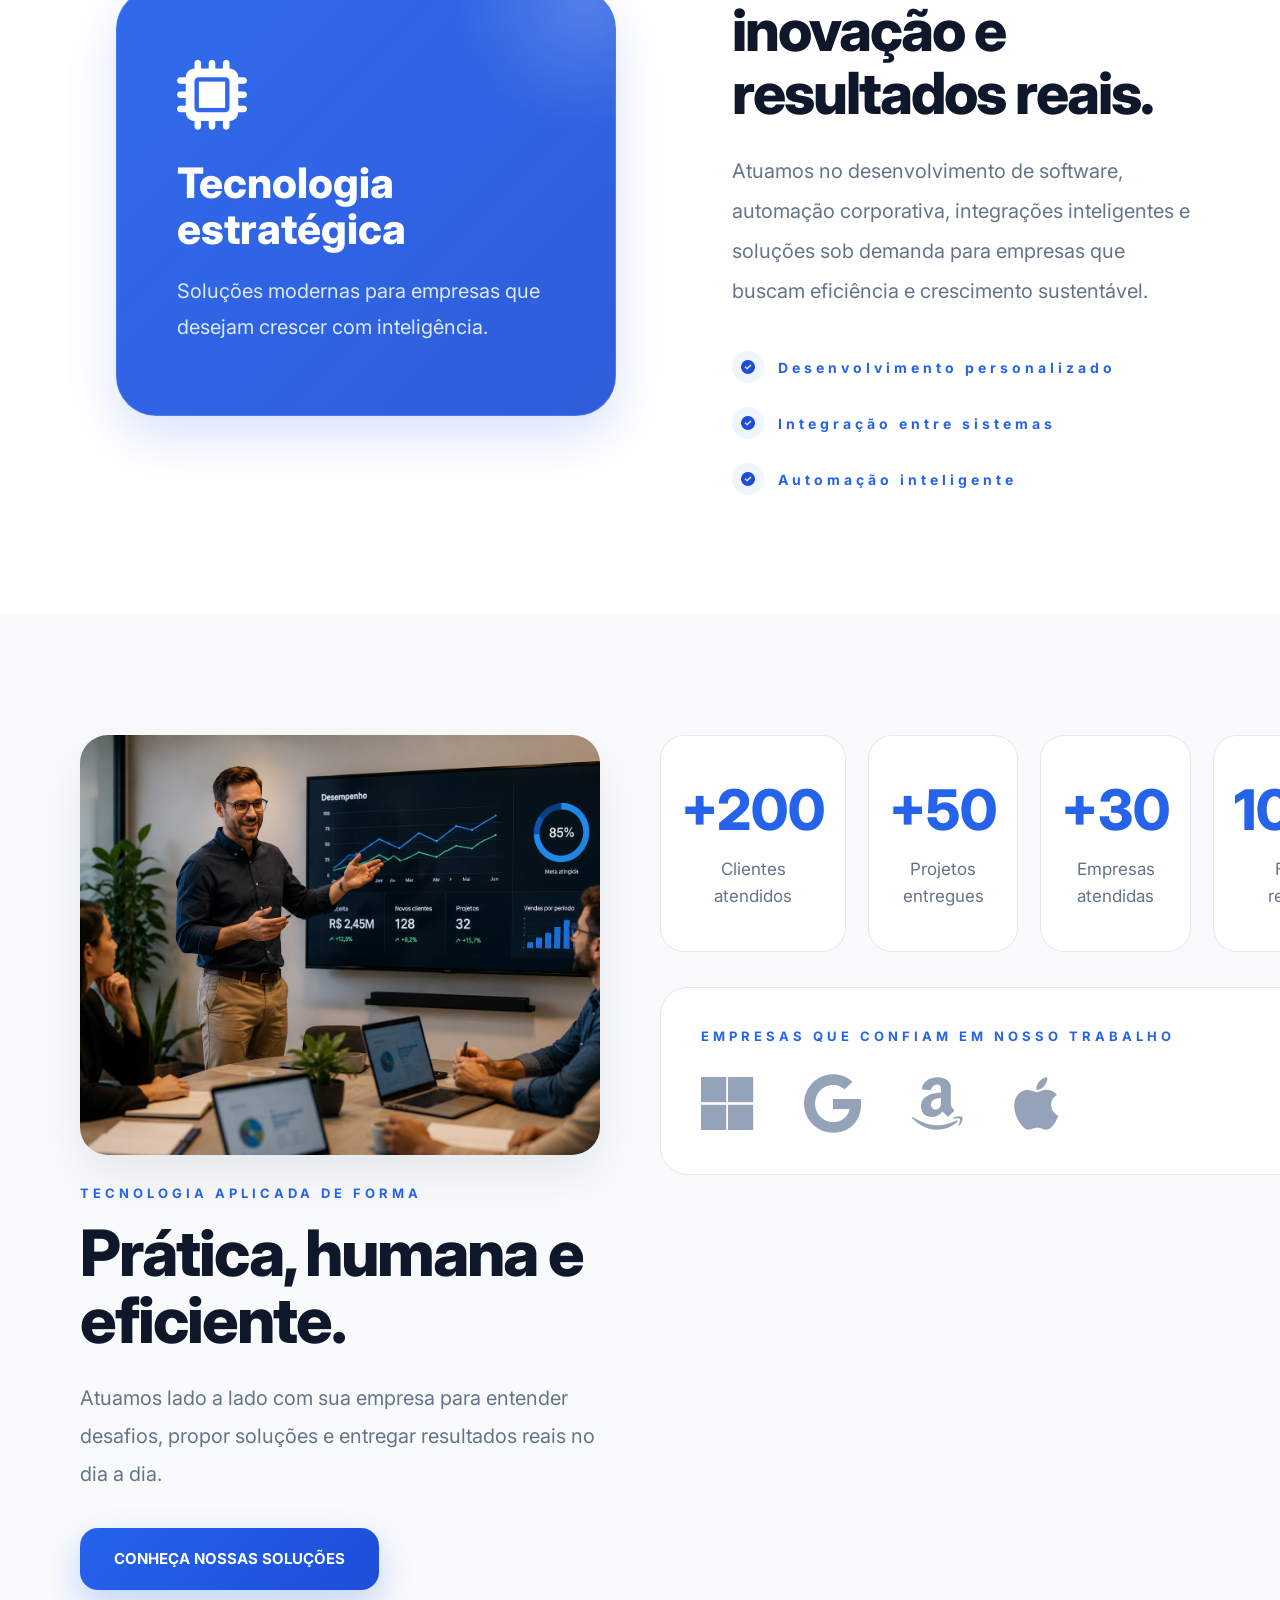
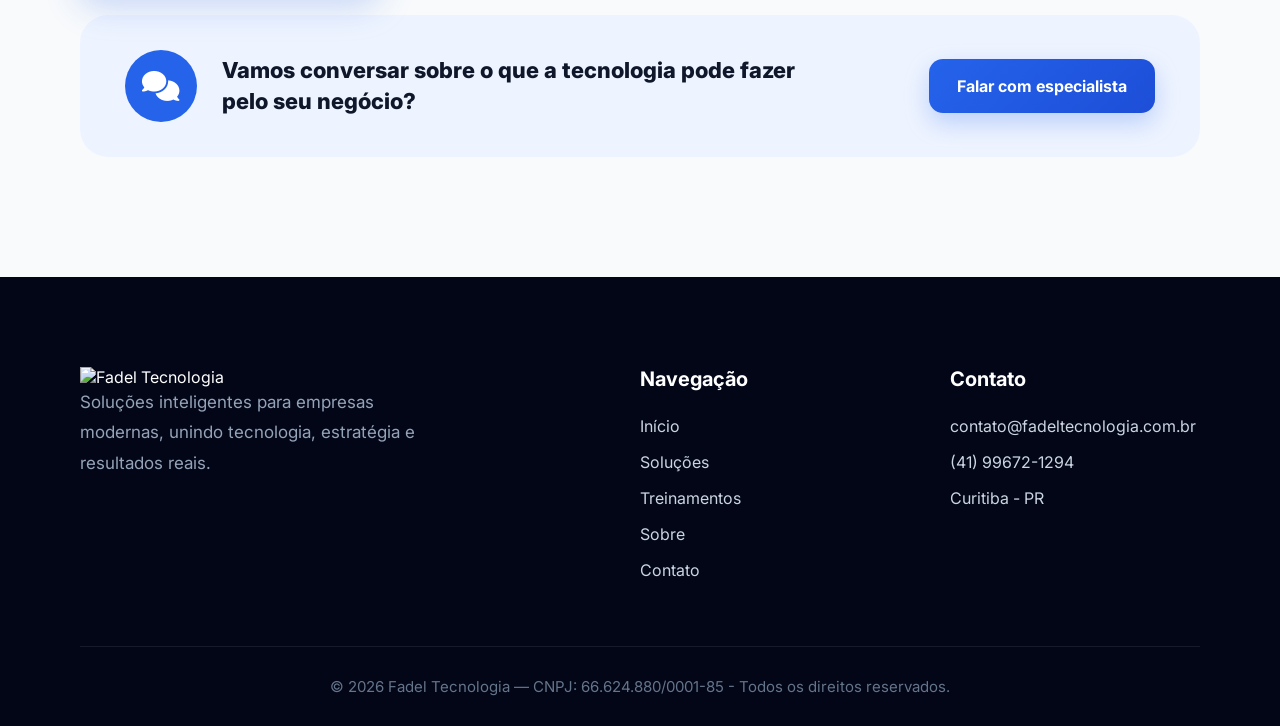
==== commit d4ba8d86: "LOGO" ====
--- a/index.html
+++ b/index.html
@@ -47,7 +47,7 @@
     <header class="header">
 
         <div class="logo">
-            <img src="img/logo.png" alt="Fadel Tecnologia">
+            <img src="img/LOGO.png" alt="Fadel Tecnologia">
         </div>
 
         <nav class="menu">
--- a/css/style.css
+++ b/css/style.css
@@ -267,23 +267,6 @@
 /* =========================================================
    HERO BANNER
 ========================================================= */
-
-.hero-banner {
-
-    width: 100%;
-
-    margin-top: 90px;
-
-    margin-bottom: -10px;
-
-    background: #020617;
-
-    display: flex;
-
-    justify-content: center;
-
-    overflow: hidden;
-}
 
 .hero-banner img {
 
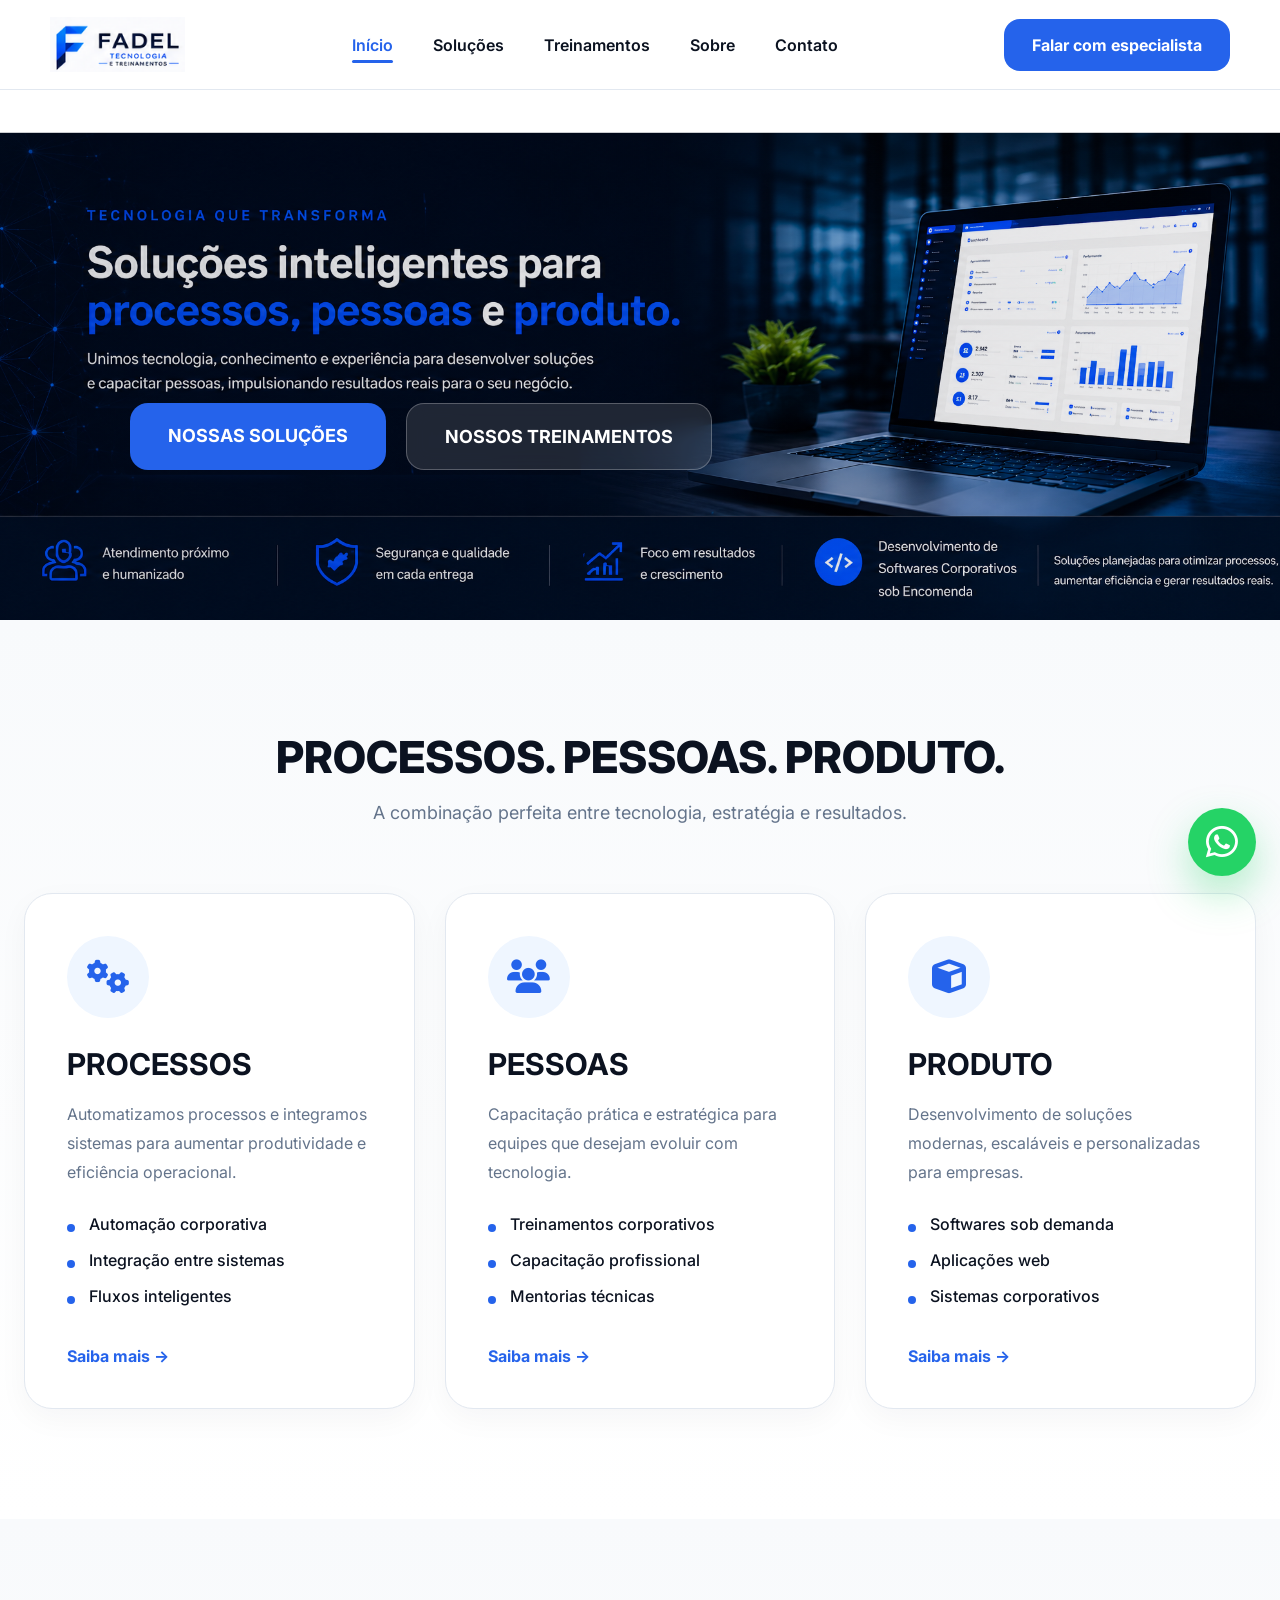
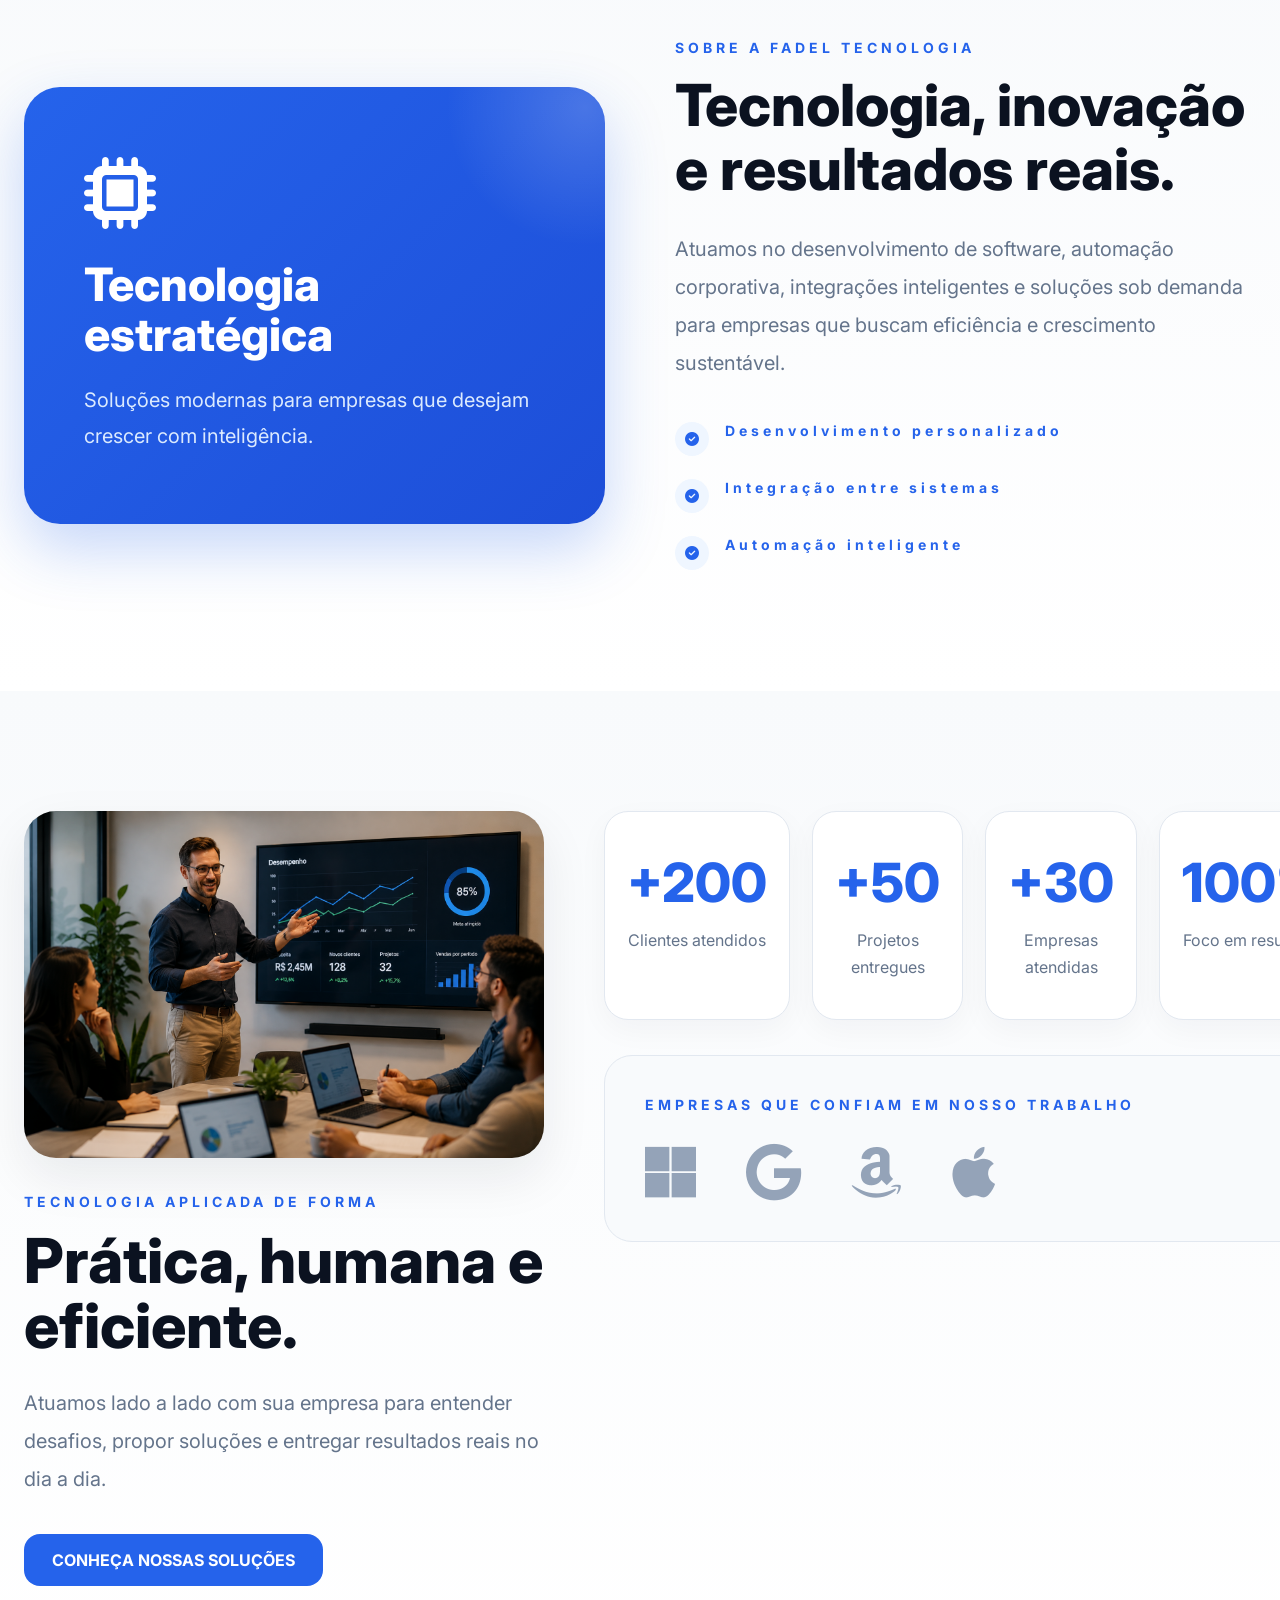
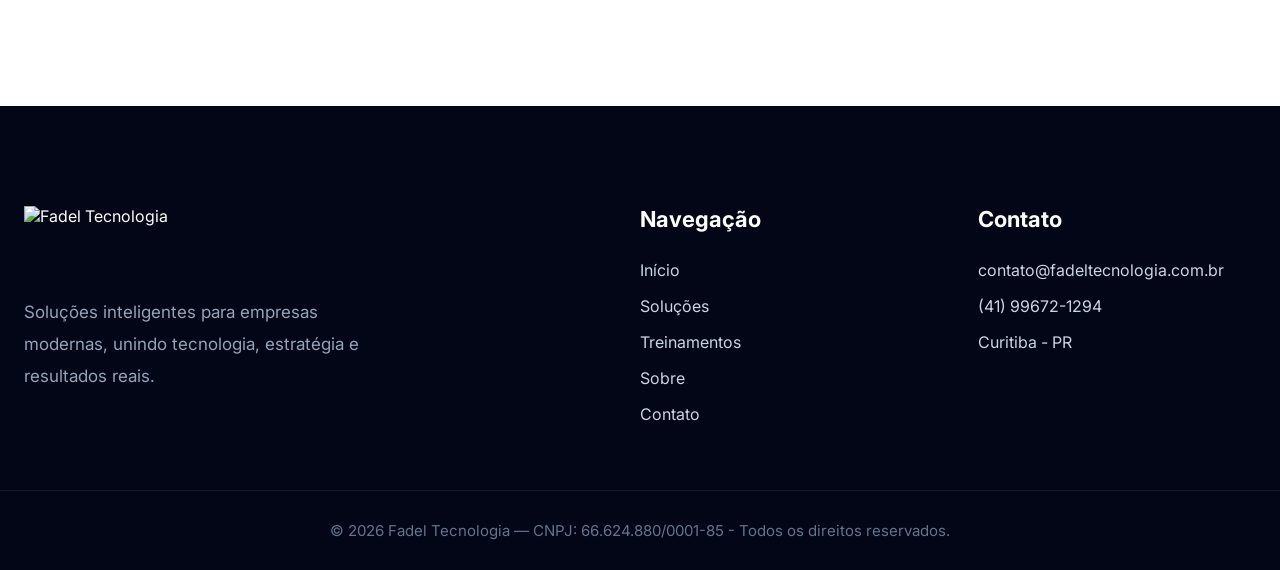
==== commit 32f900fc: "NOVA VERSAO" ====
--- a/index.html
+++ b/index.html
@@ -398,34 +398,6 @@
 
         </div>
 
-        <!-- BUSINESS CTA -->
-
-        <div class="business-cta">
-
-            <div class="business-cta-left">
-
-                <div class="business-cta-icon">
-
-                    <i class="fa-solid fa-comments"></i>
-
-                </div>
-
-                <h3>
-                    Vamos conversar sobre o que a tecnologia
-                    pode fazer pelo seu negócio?
-                </h3>
-
-            </div>
-
-            <a href="https://wa.me/5541996721294?text=Olá!%20Vim%20através%20do%20site%20da%20Fadel%20Tecnologia."
-                target="_blank" class="btn-header">
-
-                Falar com especialista
-
-            </a>
-
-        </div>
-
     </section>
 
     <!-- FOOTER -->
--- a/css/style.css
+++ b/css/style.css
@@ -2,39 +2,64 @@
    RESET
 ========================================================= */
 
-* {
-    margin: 0;
-    padding: 0;
-    box-sizing: border-box;
-}
-
-html {
-    scroll-behavior: smooth;
-}
-
-body {
-
-    font-family: 'Inter', sans-serif;
-
-    background: #ffffff;
-
-    color: #111827;
-
-    overflow-x: hidden;
+*{
+    margin:0;
+    padding:0;
+    box-sizing:border-box;
+}
+
+html{
+    scroll-behavior:smooth;
+}
+
+body{
+
+    font-family:'Inter',sans-serif;
+
+    background:#ffffff;
+
+    color:#0b1220;
+
+    overflow-x:hidden;
 }
 
 
 /* =========================================================
-   CONTAINER
+   VARIABLES
 ========================================================= */
 
-.container {
-
-    width: 100%;
-
-    max-width: 1300px;
-
-    margin: auto;
+:root{
+
+    --primary:#2563eb;
+    --dark:#0b1220;
+    --gray:#64748b;
+    --light:#f8fafc;
+    --border:#e2e8f0;
+}
+
+
+/* =========================================================
+   GLOBAL
+========================================================= */
+
+img{
+    max-width:100%;
+    display:block;
+}
+
+a{
+    text-decoration:none;
+}
+
+section{
+    width:100%;
+}
+
+.container{
+    width:100%;
+    max-width:1280px;
+    margin:0 auto;
+    padding:0 24px;
 }
 
 
@@ -42,1862 +67,995 @@
    HEADER
 ========================================================= */
 
-.header {
-
-    width: 100%;
-
-    height: 90px;
-
-    position: fixed;
-
-    top: 0;
-
-    left: 0;
-
-    z-index: 999;
-
-    display: flex;
-
-    align-items: center;
-
-    justify-content: space-between;
-
-    padding: 0 80px;
-
-    background: rgba(255, 255, 255, 0.96);
-
-    backdrop-filter: blur(10px);
-
-    border-bottom: 1px solid #e5e7eb;
+.header{
+
+    width:100%;
+
+    height:90px;
+
+    background:#ffffff;
+
+    border-bottom:1px solid var(--border);
+
+    display:flex;
+
+    align-items:center;
+
+    justify-content:space-between;
+
+    padding:0 50px;
+
+    position:fixed;
+
+    top:0;
+
+    left:0;
+
+    z-index:1000;
+}
+
+
+/* LOGO */
+
+.logo img{
+    height:55px;
+}
+
+
+/* MENU */
+
+.menu{
+
+    display:flex;
+
+    align-items:center;
+
+    gap:40px;
+}
+
+.menu a{
+
+    color:var(--dark);
+
+    font-size:16px;
+
+    font-weight:600;
+
+    transition:.3s;
+}
+
+.menu a:hover,
+.menu a.active{
+
+    color:var(--primary);
+}
+
+
+/* BUTTON */
+
+.btn-header{
+
+    background:var(--primary);
+
+    color:#ffffff;
+
+    padding:16px 28px;
+
+    border-radius:16px;
+
+    font-weight:700;
+
+}
+
+.btn-header:hover{
+    transform:translateY(-2px);
 }
 
 
 /* =========================================================
-   LOGO
+   HERO
 ========================================================= */
 
-.logo {
-
-    font-size: 26px;
-
-    font-weight: 800;
-
-    color: #0f172a;
-
-    letter-spacing: -1px;
-}
-
+.hero-banner{
+
+    width:100%;
+
+    margin-top:140px;
+
+    position:relative;
+}
+
+
+/* SLIDES */
+
+.slide{
+    display:none;
+}
+
+.slide.active{
+    display:block;
+}
+
+.slide img{
+
+    width:100%;
+
+    height:auto;
+
+    display:block;
+
+    transition:transform 8s ease;
+}
+
+.slide.active img{
+
+    transform:scale(1.03);
+}
+
+/* BUTTONS */
+
+.banner-buttons{
+
+    position:absolute;
+
+    left:130px;
+
+    bottom:150px;
+
+    display:flex;
+
+    gap:20px;
+
+    z-index:5;
+}
+
+.btn-banner{
+
+    background:var(--primary);
+
+    color:#ffffff;
+
+    padding:22px 38px;
+
+    border-radius:18px;
+
+    font-weight:700;
+
+    font-size:18px;
+}
+
+.btn-banner:hover{
+    transform:translateY(-3px);
+}
+
+.secondary{
+
+    background:
+    rgba(255,255,255,.12);
+
+    border:
+    1px solid rgba(255,255,255,.25);
+
+    backdrop-filter:blur(10px);
+}
 
 /* =========================================================
-   MENU
+   CARDS SECTION
 ========================================================= */
 
-.menu {
-
-    display: flex;
-
-    align-items: center;
-
-    gap: 40px;
-}
-
-.menu a {
-
-    text-decoration: none;
-
-    color: #111827;
-
-    font-size: 15px;
-
-    font-weight: 600;
-
-    transition: 0.3s;
-
-    position: relative;
-}
-
-.menu a:hover {
-
-    color: #2563eb;
-}
-
-
-/* =========================================================
-   BUTTONS
-========================================================= */
-
-.btn-header {
-
-    height: 54px;
-
-    padding: 0 28px;
-
-    border-radius: 14px;
-
-    background: linear-gradient(135deg,
-            #2563eb,
-            #1d4ed8);
-
-    color: white;
-
-    text-decoration: none;
-
-    font-weight: 700;
-
-    display: flex;
-
-    align-items: center;
-
-    justify-content: center;
-
-    transition: 0.3s;
+.cards-section{
+
+    padding:110px 0;
+
+    background:
+linear-gradient(
+    to bottom,
+    #f8fafc,
+    #ffffff);
+}
+
+
+/* TITLE */
+
+.cards-title{
+
+    text-align:center;
+
+    margin-bottom:70px;
+
+    padding:0 24px;
+}
+
+.cards-title span{
+
+    display:block;
+
+    font-size:44px;
+
+    font-weight:800;
+
+    color:var(--dark);
+
+    margin-bottom:18px;
+}
+
+.cards-title p{
+
+    font-size:18px;
+
+    color:var(--gray);
+}
+
+
+/* GRID */
+
+.cards-grid{
+
+    width:100%;
+
+    max-width:1280px;
+
+    margin:0 auto;
+
+    padding:0 24px;
+
+    display:grid;
+
+    grid-template-columns:repeat(3,1fr);
+
+    gap:30px;
+}
+
+
+/* CARD */
+
+.info-card{
+
+    background:#ffffff;
+
+    border:1px solid var(--border);
+
+    border-radius:28px;
+
+    padding:42px;
 
     box-shadow:
-        0 10px 25px rgba(37, 99, 235, 0.25);
-}
-
-.btn-header:hover {
-
-    transform: translateY(-3px);
+    0 10px 30px rgba(15,23,42,.04);
+}
+
+.info-card:hover{
+
+    transform:translateY(-8px);
 
     box-shadow:
-        0 18px 35px rgba(37, 99, 235, 0.35);
-}
-
-
-
-/* BOTÃO PRINCIPAL */
-
-.btn {
-
-    height: 62px;
-
-    padding: 0 34px;
-
-    border-radius: 18px;
-
-    background: linear-gradient(135deg,
-            #2563eb,
-            #1d4ed8);
-
-    color: white;
-
-    text-decoration: none;
-
-    font-size: 16px;
-
-    font-weight: 700;
-
-    display: inline-flex;
-
-    align-items: center;
-
-    justify-content: center;
-
-    transition: 0.3s;
-
-    box-shadow:
-        0 15px 35px rgba(37, 99, 235, 0.30);
-}
-
-.btn:hover {
-
-    transform: translateY(-5px);
-}
-
-
-
-/* BOTÃO SECUNDÁRIO */
-
-.btn-secondary {
-
-    height: 62px;
-
-    padding: 0 34px;
-
-    border-radius: 18px;
-
-    border: 1px solid rgba(255, 255, 255, 0.25);
-
-    color: white;
-
-    text-decoration: none;
-
-    font-size: 16px;
-
-    font-weight: 700;
-
-    display: inline-flex;
-
-    align-items: center;
-
-    justify-content: center;
-
-    transition: 0.3s;
-
-    background: rgba(255, 255, 255, 0.03);
-
-    backdrop-filter: blur(10px);
-}
-
-.btn-secondary:hover {
-
-    background: rgba(255, 255, 255, 0.08);
-}
-
-
-
-/* =========================================================
-   RESPONSIVO
-========================================================= */
-
-@media(max-width:1100px) {
-
-    .header {
-
-        padding: 0 25px;
-    }
-
-    .menu {
-
-        display: none;
-    }
-}
-
-/* =========================================================
-   HERO BANNER
-========================================================= */
-
-.hero-banner img {
-
-    width: 100%;
-
-    max-width: 1920px;
-
-    display: block;
-}
-
-/* =========================================================
-   STATS
-========================================================= */
-
-.stats {
-
-    width: 100%;
-
-    padding: 0 80px 120px;
-
-    background: #f8fafc;
-}
-
-.stats-grid {
-
-    width: 100%;
-
-    max-width: 1300px;
-
-    margin: auto;
-
-    display: grid;
-
-    grid-template-columns: repeat(4, 1fr);
-
-    gap: 25px;
-}
-
-
-
-/* BOX */
-
-.stat-box {
-
-    background: white;
-
-    border-radius: 28px;
-
-    padding: 45px 30px;
-
-    text-align: center;
-
-    border: 1px solid #e5e7eb;
-
-    box-shadow:
-        0 10px 30px rgba(15, 23, 42, 0.04);
-}
-
-.stat-box h3 {
-
-    font-size: 58px;
-
-    color: #2563eb;
-
-    margin-bottom: 10px;
-
-    font-weight: 800;
-}
-
-.stat-box p {
-
-    color: #64748b;
-
-    font-size: 18px;
-
-    line-height: 1.6;
-}
-
-
-
-/* =========================================================
-   RESPONSIVO
-========================================================= */
-
-@media(max-width:1100px) {
-
-    .solutions {
-
-        padding: 100px 25px;
-    }
-
-    .solutions-grid {
-
-        grid-template-columns: 1fr;
-    }
-
-    .stats {
-
-        padding: 0 25px 100px;
-    }
-
-    .stats-grid {
-
-        grid-template-columns: 1fr;
-    }
-
-    .solutions-title h2 {
-
-        font-size: 42px;
-    }
-}
+    0 20px 40px rgba(15,23,42,.08);
+}
+
+
+/* ICON */
+
+.card-icon{
+
+    width:82px;
+
+    height:82px;
+
+    border-radius:50%;
+
+    background:#eff6ff;
+
+    display:flex;
+
+    align-items:center;
+
+    justify-content:center;
+
+    margin-bottom:28px;
+}
+
+.card-icon i{
+
+    font-size:34px;
+
+    color:var(--primary);
+}
+
+
+/* TEXT */
+
+.info-card h3{
+
+    font-size:30px;
+
+    margin-bottom:18px;
+
+    color:var(--dark);
+}
+
+.info-card p{
+
+    color:var(--gray);
+
+    line-height:1.8;
+
+    margin-bottom:28px;
+}
+
+
+/* LIST */
+
+.info-card ul{
+
+    list-style:none;
+}
+
+.info-card ul li{
+
+    position:relative;
+
+    padding-left:22px;
+
+    margin-bottom:16px;
+
+    color:var(--dark);
+
+    font-weight:500;
+}
+
+.info-card ul li::before{
+
+    content:"";
+
+    width:8px;
+
+    height:8px;
+
+    border-radius:50%;
+
+    background:var(--primary);
+
+    position:absolute;
+
+    left:0;
+
+    top:10px;
+}
+
+
+/* LINK */
+
+.card-link{
+
+    display:inline-flex;
+
+    margin-top:24px;
+
+    color:var(--primary);
+
+    font-weight:700;
+
+    transition:.3s;
+}
+
+.card-link:hover{
+
+    transform:translateX(5px);
+}
+
 
 /* =========================================================
    ABOUT
 ========================================================= */
 
-.about {
-
-    width: 100%;
-
-    padding: 120px 80px;
-
-    background: white;
-}
-
-.about-content {
-
-    width: 100%;
-
-    max-width: 1300px;
-
-    margin: auto;
-
-    display: grid;
-
-    grid-template-columns: 1fr 1fr;
-
-    gap: 80px;
-
-    align-items: center;
-}
-
-
-
-/* IMAGE */
-
-.about-image {
-
-    display: flex;
-
-    justify-content: center;
-}
-
-.about-card {
-
-    width: 100%;
-
-    max-width: 500px;
-
-    min-height: 420px;
-
-    border-radius: 40px;
-
-    padding: 50px;
+.about{
+
+    padding:120px 0;
 
     background:
-        linear-gradient(145deg,
-            #2563eb,
-            #1d4ed8);
-
-    color: white;
-
-    display: flex;
-
-    flex-direction: column;
-
-    justify-content: center;
-
-    box-shadow:
-        0 25px 60px rgba(37, 99, 235, 0.30);
-}
-
-.about-card i {
-
-    font-size: 70px;
-
-    margin-bottom: 30px;
-}
-
-.about-card h3 {
-
-    font-size: 42px;
-
-    line-height: 1.1;
-
-    margin-bottom: 20px;
-
-    font-weight: 800;
-}
-
-.about-card p {
-
-    font-size: 20px;
-
-    line-height: 1.8;
-
-    color: #dbeafe;
-}
-
-
-
-/* TEXT */
-
-.about-text span {
-
-    color: #2563eb;
-
-    font-size: 14px;
-
-    font-weight: 700;
-
-    letter-spacing: 4px;
-}
-
-.about-text h2 {
-
-    font-size: 58px;
-
-    line-height: 1.1;
-
-    margin: 25px 0;
-
-    color: #0f172a;
-
-    font-weight: 800;
-
-    letter-spacing: -2px;
-}
-
-.about-text p {
-
-    font-size: 20px;
-
-    line-height: 1.9;
-
-    color: #64748b;
-
-    margin-bottom: 40px;
-}
-
-
-
-/* ITEMS */
-
-.about-items {
-
-    display: flex;
-
-    flex-direction: column;
-
-    gap: 20px;
-}
-
-.about-item {
-
-    display: flex;
-
-    align-items: center;
-
-    gap: 14px;
-
-    font-size: 18px;
-
-    font-weight: 600;
-
-    color: #111827;
-}
-
-.about-item i {
-
-    color: #2563eb;
-
-    font-size: 22px;
-}
-
-
-
-/* =========================================================
-   CTA
-========================================================= */
-
-.cta {
-
-    width: 100%;
-
-    padding: 0 80px 120px;
-
-    background: white;
-}
-
-.cta-content {
-
-    width: 100%;
-
-    max-width: 1300px;
-
-    margin: auto;
-
-    border-radius: 40px;
-
-    padding: 70px;
+linear-gradient(
+    to bottom,
+    #f8fafc,
+    #ffffff);
+}
+
+
+/* CONTENT */
+
+.about-content{
+
+    width:100%;
+
+    max-width:1280px;
+
+    margin:0 auto;
+
+    padding:0 24px;
+
+    display:grid;
+
+    grid-template-columns:1fr 1fr;
+
+    gap:70px;
+
+    align-items:center;
+}
+
+
+/* CARD */
+
+.about-card{
 
     background:
-        linear-gradient(135deg,
-            #2563eb,
-            #1d4ed8);
-
-    display: flex;
-
-    align-items: center;
-
-    justify-content: space-between;
-
-    gap: 40px;
-
-    color: white;
-
-    box-shadow:
-        0 25px 60px rgba(37, 99, 235, 0.25);
-}
-
-.cta-content span {
-
-    font-size: 14px;
-
-    font-weight: 700;
-
-    letter-spacing: 4px;
-
-    color: #dbeafe;
-}
-
-.cta-content h2 {
-
-    margin-top: 20px;
-
-    font-size: 52px;
-
-    line-height: 1.1;
-
-    font-weight: 800;
-
-    max-width: 700px;
-}
-
-/* =========================================================
-   BUSINESS SECTION
-========================================================= */
-
-/* =========================================================
-   BUSINESS SECTION
-========================================================= */
-
-.business-section{
-
-    width:100%;
-
-    padding:120px 80px;
-
-    background:#f8fafc;
-}
-
-
-
-/* CONTAINER */
-
-.business-content{
-
-    width:100%;
-
-    max-width:1300px;
-
-    margin:auto;
-
-    display:grid;
-
-    grid-template-columns:520px 1fr;
-
-    gap:60px;
-
-    align-items:start;
-}
-
-
-
-/* LEFT */
-
-.business-left{
-
-    display:flex;
-
-    flex-direction:column;
-}
-
-
-
-/* IMAGE */
-
-.business-left img{
-
-    width:100%;
-
-    height:420px;
-
-    object-fit:cover;
-
-    border-radius:28px;
-
-    margin-bottom:30px;
-
-    box-shadow:
-    0 20px 50px rgba(15,23,42,0.08);
-}
-
-
-
-/* TEXT */
-
-.business-text span{
-
-    display:block;
-
-    margin-bottom:18px;
-
-    color:#2563eb;
-
-    font-size:13px;
-
-    font-weight:700;
-
-    letter-spacing:4px;
-}
-
-.business-text h2{
-
-    font-size:64px;
-
-    line-height:1.05;
-
-    font-weight:800;
-
-    color:#0f172a;
-
-    margin-bottom:25px;
-
-    letter-spacing:-2px;
-}
-
-.business-text p{
-
-    font-size:20px;
-
-    line-height:1.9;
-
-    color:#64748b;
-
-    margin-bottom:35px;
-}
-
-
-
-/* BUTTON */
-
-.business-btn{
-
-    height:62px;
-
-    padding:0 34px;
-
-    border-radius:18px;
-
-    background:linear-gradient(
+    linear-gradient(
         135deg,
         #2563eb,
         #1d4ed8
     );
 
-    color:white;
-
-    text-decoration:none;
-
-    font-size:15px;
+    border-radius:36px;
+
+    padding:70px 60px;
+
+    color:#ffffff;
+
+    box-shadow:
+    0 25px 60px rgba(37,99,235,.25);
+
+    position:relative;
+
+    overflow:hidden;
+}
+
+.about-card i{
+
+    font-size:72px;
+
+    margin-bottom:30px;
+}
+
+.about-card h3{
+
+    font-size:46px;
+
+    line-height:1.1;
+
+    margin-bottom:22px;
+
+    font-weight:800;
+}
+
+.about-card p{
+
+    font-size:20px;
+
+    line-height:1.8;
+
+    color:#dbeafe;
+}
+
+
+/* TEXT */
+
+.about-text span{
+
+    display:block;
+
+    margin-bottom:18px;
+
+    color:var(--primary);
+
+    font-size:14px;
 
     font-weight:700;
 
+    letter-spacing:4px;
+}
+
+.about-text h2{
+
+    font-size:58px;
+
+    line-height:1.1;
+
+    margin-bottom:28px;
+
+    color:var(--dark);
+
+    font-weight:800;
+}
+
+.about-text p{
+
+    font-size:20px;
+
+    line-height:1.9;
+
+    color:var(--gray);
+
+    margin-bottom:40px;
+}
+
+
+/* ITEMS */
+
+.about-items{
+
+    display:flex;
+
+    flex-direction:column;
+
+    gap:22px;
+}
+
+.about-item{
+
+    display:flex;
+
+    align-items:center;
+
+    gap:16px;
+
+    font-size:18px;
+
+    font-weight:600;
+
+    color:var(--dark);
+}
+
+.about-item i{
+
+    width:34px;
+
+    height:34px;
+
+    border-radius:50%;
+
+    background:#eff6ff;
+
+    color:var(--primary);
+
+    display:flex;
+
+    align-items:center;
+
+    justify-content:center;
+
+    font-size:14px;
+}
+
+/* =========================================================
+   BUSINESS SECTION
+========================================================= */
+
+.business-section{
+
+    padding:120px 0;
+
+    background:
+linear-gradient(
+    to bottom,
+    #f8fafc,
+    #ffffff);
+}
+
+
+/* CONTENT */
+
+.business-content{
+
+    width:100%;
+
+    max-width:1280px;
+
+    margin:0 auto;
+
+    padding:0 24px;
+
+    display:grid;
+
+    grid-template-columns:520px 1fr;
+
+    gap:60px;
+
+    align-items:start;
+}
+
+
+/* LEFT */
+
+.business-left img{
+
+    width:100%;
+
+    border-radius:32px;
+
+    margin-bottom:35px;
+
+    box-shadow:
+    0 20px 50px rgba(15,23,42,.08);
+}
+
+
+/* TEXT */
+
+.business-text span{
+
+    display:block;
+
+    margin-bottom:18px;
+
+    color:var(--primary);
+
+    font-size:14px;
+
+    font-weight:700;
+
+    letter-spacing:4px;
+}
+
+.business-text h2{
+
+    font-size:62px;
+
+    line-height:1.05;
+
+    margin-bottom:26px;
+
+    color:var(--dark);
+
+    font-weight:800;
+}
+
+.business-text p{
+
+    font-size:20px;
+
+    line-height:1.9;
+
+    color:var(--gray);
+
+    margin-bottom:36px;
+}
+
+
+/* BUTTON */
+
+.business-btn{
+
     display:inline-flex;
 
     align-items:center;
 
     justify-content:center;
 
-    align-self:flex-start;
-
-    transition:0.3s;
+    background:var(--primary);
+
+    color:#ffffff;
+
+    padding:16px 28px;
+
+    border-radius:16px;
+
+    font-weight:700;
+
+    transition:.3s;
+
+    white-space:nowrap;
+}
+
+/* RIGHT */
+
+.business-right{
+
+    display:flex;
+
+    flex-direction:column;
+
+    gap:35px;
+}
+
+
+/* STATS */
+
+.business-stats{
+
+    display:grid;
+
+    grid-template-columns:repeat(4,1fr);
+
+    gap:22px;
+}
+
+.business-stat{
+
+    background:#ffffff;
+
+    border:1px solid var(--border);
+
+    border-radius:24px;
+
+    padding:38px 22px;
+
+    text-align:center;
 
     box-shadow:
-    0 15px 35px rgba(37,99,235,0.25);
-}
-
-.business-btn:hover{
+    0 10px 30px rgba(15,23,42,.04);
+}
+
+.business-stat:hover{
+
+    transform:translateY(-6px);
+
+    box-shadow:
+    0 20px 40px rgba(15,23,42,.08);
+}
+
+.business-stat h3{
+
+    font-size:54px;
+
+    color:var(--primary);
+
+    margin-bottom:12px;
+
+    font-weight:800;
+}
+
+.business-stat p{
+
+    color:var(--gray);
+
+    line-height:1.7;
+}
+
+
+/* TRUSTED */
+
+.trusted{
+
+    background:#f8fafc;
+
+    border:1px solid var(--border);
+
+    border-radius:28px;
+
+    padding:40px;
+}
+
+.trusted span{
+
+    display:block;
+
+    margin-bottom:30px;
+
+    color:var(--primary);
+
+    font-size:14px;
+
+    font-weight:700;
+
+    letter-spacing:4px;
+}
+
+
+/* LOGOS */
+
+.trusted-logos{
+
+    display:flex;
+
+    align-items:center;
+
+    gap:50px;
+
+    flex-wrap:wrap;
+}
+
+.trusted-logos i{
+
+    font-size:58px;
+
+    color:#94a3b8;
+
+    transition:.3s;
+}
+
+.trusted-logos i:hover{
+
+    color:var(--primary);
 
     transform:translateY(-4px);
-}
-
-
-
-/* RIGHT */
-
-.business-right{
-
-    display:flex;
-
-    flex-direction:column;
-
-    gap:35px;
-}
-
-
-
-/* STATS */
-
-.business-stats{
-
-    display:grid;
-
-    grid-template-columns:repeat(4,1fr);
-
-    gap:22px;
-}
-
-.business-stat{
-
-    background:white;
-
-    border-radius:24px;
-
-    border:1px solid #e5e7eb;
-
-    padding:40px 20px;
-
-    text-align:center;
-
-    transition:0.3s;
-}
-
-.business-stat:hover{
-
-    transform:translateY(-6px);
-
-    box-shadow:
-    0 20px 40px rgba(15,23,42,0.06);
-}
-
-.business-stat h3{
-
-    font-size:56px;
-
-    color:#2563eb;
-
-    font-weight:800;
-
-    margin-bottom:12px;
-}
-
-.business-stat p{
-
-    color:#64748b;
-
-    font-size:17px;
-
-    line-height:1.6;
-}
-
-
-
-/* TRUSTED */
-
-.trusted{
-
-    background:white;
-
-    border:1px solid #e5e7eb;
-
-    border-radius:28px;
-
-    padding:40px;
-}
-
-.trusted span{
-
-    display:block;
-
-    margin-bottom:30px;
-
-    color:#2563eb;
-
-    font-size:13px;
-
-    font-weight:700;
-
-    letter-spacing:4px;
-}
-
-
-
-/* LOGOS */
-
-.trusted-logos{
-
-    display:flex;
-
-    align-items:center;
-
-    gap:50px;
-
-    flex-wrap:wrap;
-}
-
-.trusted-logos i{
-
-    font-size:60px;
-
-    color:#94a3b8;
-
-    transition:0.3s;
-}
-
-.trusted-logos i:hover{
-
-    color:#2563eb;
-
-    transform:translateY(-4px);
-}
-
-/* =========================================================
-   BUSINESS CTA
-========================================================= */
-
-.business-cta{
-
-    width:100%;
-
-    max-width:1300px;
-
-    margin:25px auto 0;
-
-    background:#eef4ff;
-
-    border-radius:28px;
-
-    padding:35px 45px;
-
-    display:flex;
-
-    align-items:center;
-
-    justify-content:space-between;
-
-    gap:40px;
-}
-
-
-
-/* LEFT */
-
-.business-cta-left{
-
-    display:flex;
-
-    align-items:center;
-
-    gap:25px;
-}
-
-
-
-/* ICON */
-
-.business-cta-icon{
-
-    min-width:72px;
-
-    height:72px;
-
-    border-radius:50%;
-
-    background:#2563eb;
-
-    display:flex;
-
-    align-items:center;
-
-    justify-content:center;
-
-    color:white;
-
-    font-size:30px;
-}
-
-
-
-/* TEXT */
-
-.business-cta-left h3{
-
-    font-size:22px;
-
-    line-height:1.4;
-
-    font-weight:800;
-
-    color:#0f172a;
-
-    max-width:620px;
-}
-
-
-
-/* BUTTON */
-
-.business-cta-btn{
-
-    height:60px;
-
-    padding:0 34px;
-
-    border-radius:18px;
-
-    background:linear-gradient(
-        135deg,
-        #2563eb,
-        #1d4ed8
-    );
-
-    color:white;
-
-    text-decoration:none;
-
-    font-size:14px;
-
-    font-weight:700;
-
-    display:flex;
-
-    align-items:center;
-
-    justify-content:center;
-
-    white-space:nowrap;
-
-    transition:0.3s;
-
-    box-shadow:
-    0 15px 35px rgba(37,99,235,0.25);
-}
-
-.business-cta-btn:hover{
-
-    transform:translateY(-4px);
-}
-
-/* =========================================================
-   RESPONSIVO
-========================================================= */
-
-@media(max-width:1100px) {
-
-    .about {
-
-        padding: 100px 25px;
-    }
-
-    .about-content {
-
-        grid-template-columns: 1fr;
-    }
-
-    .about-text h2 {
-
-        font-size: 42px;
-    }
-
-    .cta {
-
-        padding: 0 25px 100px;
-    }
-
-    .cta-content {
-
-        padding: 40px;
-
-        flex-direction: column;
-
-        align-items: flex-start;
-    }
-
-    .cta-content h2 {
-
-        font-size: 38px;
-    }
 }
 
 /* =========================================================
    FOOTER
 ========================================================= */
 
-.footer {
-
-    width: 100%;
-
-    background: #020617;
-
-    padding: 90px 80px 30px;
-
-    color: white;
-}
-
-.footer-grid {
-
-    width: 100%;
-
-    max-width: 1300px;
-
-    margin: auto;
-
-    display: grid;
-
-    grid-template-columns:
-        2fr 1fr 1fr;
-
-    gap: 60px;
-
-    padding-bottom: 50px;
+.footer{
+
+    background:#020617;
+
+    padding:100px 0 30px;
+
+    color:#ffffff;
+}
+
+
+/* GRID */
+
+.footer-grid{
+
+    width:100%;
+
+    max-width:1280px;
+
+    margin:0 auto;
+
+    padding:0 24px 50px;
+
+    display:grid;
+
+    grid-template-columns:2fr 1fr 1fr;
+
+    gap:60px;
 
     border-bottom:
-        1px solid rgba(255, 255, 255, 0.08);
-}
-
+    1px solid rgba(255,255,255,.08);
+}
+
+
+/* BRAND */
+
+.footer-brand img{
+
+    height:62px;
+
+    margin-bottom:28px;
+}
+
+.footer-brand p{
+
+    max-width:380px;
+
+    color:#94a3b8;
+
+    line-height:1.9;
+
+    font-size:17px;
+}
 
 
 /* TITLES */
 
-.footer h3 {
-
-    font-size: 34px;
-
-    font-weight: 800;
-
-    margin-bottom: 20px;
-}
-
-.footer h4 {
-
-    font-size: 20px;
-
-    font-weight: 700;
-
-    margin-bottom: 25px;
-}
-
-
-
-/* TEXT */
-
-.footer p {
-
-    color: #94a3b8;
-
-    line-height: 1.8;
-
-    font-size: 17px;
-
-    max-width: 340px;
-}
-
+.footer h4{
+
+    font-size:22px;
+
+    margin-bottom:28px;
+
+    font-weight:700;
+}
 
 
 /* LINKS */
 
-.footer a {
-
-    display: block;
-
-    color: #cbd5e1;
-
-    text-decoration: none;
-
-    margin-bottom: 16px;
-
-    transition: 0.3s;
-}
-
-.footer a:hover {
-
-    color: #2563eb;
-
-    transform: translateX(5px);
-}
-
+.footer a{
+
+    display:block;
+
+    color:#cbd5e1;
+
+    margin-bottom:16px;
+
+    transition:.3s;
+}
+
+.footer a:hover{
+
+    color:var(--primary);
+
+    transform:translateX(5px);
+}
 
 
 /* COPYRIGHT */
 
-.footer-copy {
-
-    width: 100%;
-
-    max-width: 1300px;
-
-    margin: auto;
-
-    padding-top: 30px;
-
-    text-align: center;
-
-    color: #64748b;
-
-    font-size: 15px;
-}
-
+.footer-copy{
+
+    width:100%;
+
+    max-width:1280px;
+
+    margin:0 auto;
+
+    padding:30px 24px 0;
+
+    text-align:center;
+
+    color:#64748b;
+
+    font-size:15px;
+}
 
 
 /* =========================================================
-   RESPONSIVO
+   WHATSAPP FLOAT
 ========================================================= */
 
-@media(max-width:900px) {
-
-    .footer {
-
-        padding: 70px 25px 30px;
-    }
-
-    .footer-grid {
-
-        grid-template-columns: 1fr;
-
-        gap: 40px;
-    }
-
-    .footer h3 {
-
-        font-size: 28px;
-    }
-}
+.whatsapp-float{
+
+    position:fixed;
+
+    right:24px;
+
+    bottom:24px;
+
+    width:68px;
+
+    height:68px;
+
+    border-radius:50%;
+
+    background:#25d366;
+
+    color:#ffffff;
+
+    display:flex;
+
+    align-items:center;
+
+    justify-content:center;
+
+    font-size:36px;
+
+    z-index:999;
+
+    box-shadow:
+    0 18px 40px rgba(37,211,102,.35);
+
+    transition:.3s;
+
+    animation:floatWhatsapp 2.5s ease-in-out infinite;
+}
+
+.whatsapp-float:hover{
+
+    transform:
+    translateY(-4px)
+    scale(1.05);
+}
+
+@keyframes floatWhatsapp{
+
+    0%{
+        transform:translateY(0);
+    }
+
+    50%{
+        transform:translateY(-6px);
+    }
+
+    100%{
+        transform:translateY(0);
+    }
+}
+
 
 /* =========================================================
-   BANNER BUTTONS
+   REVEAL
 ========================================================= */
 
-.hero-banner {
-
-    position: relative;
-}
-
-.banner-buttons {
-
-    position: absolute;
-
-    left: 100px;
-
-    bottom: 160px;
-
-    display: flex;
-
-    gap: 20px;
-}
-
-.btn-banner {
-
-    height: 58px;
-
-    padding: 0 34px;
-
-    border-radius: 16px;
-
-    background: #2563eb;
-
-    color: white;
-
-    text-decoration: none;
-
-    font-weight: 700;
-
-    display: flex;
-
-    align-items: center;
-
-    justify-content: center;
-
-    transition: 0.3s;
-
-    box-shadow:
-        0 15px 35px rgba(37, 99, 235, 0.30);
-}
-
-.btn-banner:hover {
-
-    transform: translateY(-4px);
-
-    background: #1d4ed8;
-}
-
-/* BOTÃO SECUNDÁRIO */
-
-.btn-banner.secondary {
-
-    background: rgba(255, 255, 255, 0.06);
-
-    border: 1px solid rgba(255, 255, 255, 0.25);
-
-    backdrop-filter: blur(10px);
-}
-
-.btn-banner.secondary:hover {
-
-    background: rgba(255, 255, 255, 0.12);
-}
-
-.logo {
-    display: flex;
-    align-items: center;
-}
-
-.logo img {
-    height: 58px;
-    width: auto;
-    object-fit: contain;
-}
-
-/* =========================================
-   CARDS SECTION
-========================================= */
-
-.cards-section {
-    background: #ffffff;
-    padding: 100px 80px;
-}
-
-.cards-title {
-    text-align: center;
-    margin-bottom: 60px;
-}
-
-.cards-title span {
-    display: block;
-    font-size: 42px;
-    font-weight: 800;
-    color: #111827;
-    margin-bottom: 15px;
-}
-
-.cards-title p {
-    font-size: 18px;
-    color: #6b7280;
-}
-
-.cards-grid {
-    display: grid;
-    grid-template-columns: repeat(3, 1fr);
-    gap: 30px;
-}
-
-.info-card {
-    background: #ffffff;
-    border: 1px solid #e5e7eb;
-    border-radius: 24px;
-    padding: 40px;
-    transition: 0.3s;
-    box-shadow: 0 10px 30px rgba(0, 0, 0, 0.04);
-}
-
-.info-card:hover {
-    transform: translateY(-8px);
-    box-shadow: 0 20px 40px rgba(0, 0, 0, 0.08);
-}
-
-.card-icon {
-    width: 80px;
-    height: 80px;
-    border-radius: 50%;
-    background: #eff6ff;
-    display: flex;
-    align-items: center;
-    justify-content: center;
-    margin-bottom: 25px;
-}
-
-.card-icon i {
-    font-size: 34px;
-    color: #2563eb;
-}
-
-.info-card h3 {
-    font-size: 28px;
-    margin-bottom: 18px;
-    color: #111827;
-}
-
-.info-card p {
-    color: #6b7280;
-    line-height: 1.7;
-    margin-bottom: 25px;
-}
-
-.info-card ul {
-    list-style: none;
-    padding: 0;
-}
-
-.info-card ul li {
-    margin-bottom: 14px;
-    color: #111827;
-    font-weight: 500;
-    position: relative;
-    padding-left: 22px;
-}
-
-.info-card ul li::before {
-    content: "";
-    width: 8px;
-    height: 8px;
-    border-radius: 50%;
-    background: #2563eb;
-    position: absolute;
-    left: 0;
-    top: 9px;
-}
-
-.card-link {
-    display: inline-flex;
-    align-items: center;
-    gap: 8px;
-    margin-top: 20px;
-    font-weight: 700;
-    color: #2563eb;
-    text-decoration: none;
-    transition: 0.3s;
-}
-
-.card-link:hover {
-    gap: 14px;
-    opacity: 0.8;
-}
-
-.about-content{
-
-    width:100%;
-
-    max-width:1300px;
-
-    margin:auto;
-
-    display:grid;
-
-    grid-template-columns:1.1fr 0.9fr;
-}
-
-.about-card{
-
-    background:
-    linear-gradient(
-        135deg,
-        rgba(37,99,235,0.95),
-        rgba(29,78,216,0.92)
-    );
-
-    border-radius:40px;
-
-    padding:70px 60px;
-
-    position:relative;
-
-    overflow:hidden;
-
-    backdrop-filter:blur(10px);
-
-    border:1px solid rgba(255,255,255,0.12);
-
-     box-shadow:
-    0 20px 50px rgba(37,99,235,0.18);
-
-    transition:0.4s;
-}
-
-.about-card::before{
-
-    content:"";
-
-    position:absolute;
-
-    width:260px;
-    height:260px;
-
-    background:
-    radial-gradient(
-        rgba(255,255,255,0.18),
-        transparent 70%
-    );
-
-    top:-120px;
-    right:-100px;
-}
-
-.about-card:hover{
-
-    transform:translateY(-8px);
-
-    box-shadow:
-    0 35px 70px rgba(37,99,235,0.35);
-}
-
-.about-text p{
-
-    font-size:20px;
-
-    line-height:2;
-
-    color:#64748b;
-
-    max-width:620px;
-
-    margin-bottom:40px;
-}
-
-.about-items{
-
-    display:flex;
-
-    flex-direction:column;
-
-    gap:24px;
-
-    margin-top:40px;
-}
-
-.about-item{
-
-    display:flex;
-
-    align-items:center;
-
-    gap:14px;
-
-    color:#0f172a;
-
-    font-size:17px;
-
-    font-weight:600;
-}
-
-.about-item i{
-
-    width:32px;
-    height:32px;
-
-    border-radius:50%;
-
-    background:#eff6ff;
-
-    color:#1d4ed8;
-
-    display:flex;
-
-    align-items:center;
-
-    justify-content:center;
-
-    font-size:14px;
-}
-
-.about-text{
-
-    margin-top:-20px;
-}
-
-.about-text p{
-
-    max-width:600px;
-}
-
-/* =========================================================
-   HERO BANNER
-========================================================= */
-
-.hero-banner{
-
-    width: 100%;
-
-    height:528px;
-
-    position:relative;
-
-    overflow:hidden;
-}
-
-
-
-/* SLIDES */
-
-.slide{
-
-    position:absolute;
-
-    inset:0;
+.reveal{
 
     opacity:0;
 
-    transform:translateX(120px);
-
-    transition:
-        opacity 1.2s ease,
-        transform 1.2s ease;
-
-    z-index:1;
-}
-
-
-
-/* SLIDE ATIVO */
-
-.slide.active{
-
-    opacity:1;
-
-    transform:translateX(0);
-
-    z-index:2;
-}
-
-
-
-/* IMAGEM */
-
-.slide img{
-
-    width:100%;
-
-    height:100%;
-
-    object-fit:cover;
-
-    display:block;
-}
-
-/* BOTÕES HERO */
-
-.banner-buttons{
-
-    position:absolute;
-
-    left:120px;
-
-    bottom:100px;
-
-    display:flex;
-
-    gap:20px;
-
-    z-index:10;
-}
-
-
-
-/* BOTÕES */
-
-.btn-banner{
-
-    height:58px;
-
-    padding:0 34px;
-
-    border-radius:16px;
-
-    background:#2563eb;
-
-    color:white;
-
-    text-decoration:none;
-
-    font-size:14px;
-
-    font-weight:700;
-
-    display:flex;
-
-    align-items:center;
-
-    justify-content:center;
-
-    transition:0.3s;
-
-    box-shadow:
-    0 15px 35px rgba(37,99,235,0.25);
-}
-
-.btn-banner:hover{
-
-    transform:translateY(-4px);
-
-    background:#1d4ed8;
-}
-
-
-
-/* BOTÃO SECUNDÁRIO */
-
-.btn-banner.secondary{
-
-    background:#2563eb;
-
-    color:white;
-}
-
-.btn-banner.secondary:hover{
-
-    background:#1d4ed8;
-
-    transform:translateY(-4px);
-}
-
-
-/* =========================================================
-   MENU ACTIVE
-========================================================= */
-
-.menu a.active{
-
-    color:#2563eb;
-}
-
-.menu a.active::after{
-
-    content:"";
-
-    position:absolute;
-
-    left:0;
-
-    bottom:-8px;
-
-    width:100%;
-
-    height:3px;
-
-    border-radius:999px;
-
-    background:#2563eb;
-}
-
-
-/* =========================================================
-   RESPONSIVO
-========================================================= */
-
-@media(max-width:1100px){
-
-    .header{
-
-        padding:25px 40px;
-    }
-
-    .menu{
-
-        gap:30px;
-    }
-
-    .hero-content h1{
-
-        font-size:58px;
-    }
-}
-
-
-
-/* TABLET */
-
-@media(max-width:900px){
-
-    .header{
-
-        flex-direction:column;
-
-        gap:30px;
-    }
-
-    .menu{
-
-        flex-wrap:wrap;
-
-        justify-content:center;
-    }
-
-    .hero-content{
-
-        padding:80px 40px;
-    }
-
-    .hero-content h1{
-
-        font-size:48px;
-    }
-
-    .business-content{
-
-        grid-template-columns:1fr;
-    }
-
-    .stats-grid{
-
-        grid-template-columns:1fr 1fr;
-    }
-}
-
-
-
-/* MOBILE */
-
-@media(max-width:600px){
-
-    .header{
-
-        padding:25px;
-    }
-
-    .logo img{
-
-        height:50px;
-    }
-
-    .menu{
-
-        gap:20px;
-    }
-
-    .menu a{
-
-        font-size:14px;
-    }
-
-    .btn-header{
-
-        width:100%;
-
-        justify-content:center;
-    }
-
-    .hero-banner{
-
-        height:auto;
-    }
-
-    .hero-content{
-
-        padding:60px 25px;
-    }
-
-    .hero-content span{
-
-        font-size:12px;
-
-        letter-spacing:3px;
-    }
-
-    .hero-content h1{
-
-        font-size:38px;
-
-        line-height:1.1;
-    }
-
-    .hero-content p{
-
-        font-size:18px;
-
-        line-height:1.7;
-    }
-
-    .banner-buttons{
-
-        flex-direction:column;
-    }
-
-    .btn-banner{
-
-        width:100%;
-
-        justify-content:center;
-    }
-
-    .stats-grid{
-
-        grid-template-columns:1fr;
-    }
-
-    .logo-box{
-
-        padding:40px 25px;
-    }
-}
-
-
-/* =========================================================
-   SCROLL ANIMATION
-========================================================= */
-
-.reveal{
-
-    opacity:0;
-
-    transform:translateY(80px);
+    transform:translateY(40px);
 
     transition:
     opacity 1s ease,
     transform 1s ease;
 }
 
-
-
-/* ACTIVE */
-
 .reveal.active{
 
     opacity:1;
@@ -1907,97 +1065,407 @@
 
 
 /* =========================================================
-   WHATSAPP FLOAT
+   RESPONSIVE
 ========================================================= */
 
+@media(max-width:1100px){
+
+    /* HEADER */
+
+    .header{
+
+        padding:0 24px;
+    }
+
+    .menu{
+
+        gap:24px;
+    }
+
+
+    /* CARDS */
+
+    .cards-grid{
+
+        grid-template-columns:1fr;
+    }
+
+
+    /* ABOUT */
+
+    .about-content{
+
+        grid-template-columns:1fr;
+    }
+
+
+    /* BUSINESS */
+
+    .business-content{
+
+        grid-template-columns:1fr;
+    }
+
+    .business-stats{
+
+        grid-template-columns:1fr 1fr;
+    }
+
+
+    /* CTA */
+
+    .business-cta-left{
+
+        flex-direction:column;
+
+        align-items:flex-start;
+    }
+
+
+    /* FOOTER */
+
+    .footer-grid{
+
+        grid-template-columns:1fr;
+    }
+}
+
+
+
+/* =========================================================
+   MOBILE
+========================================================= */
+
+@media(max-width:768px){
+
+    /* HEADER */
+
+    .header{
+
+        height:auto;
+
+        padding:18px 20px;
+
+        flex-direction:column;
+
+        gap:18px;
+    }
+
+    .menu{
+
+        flex-wrap:wrap;
+
+        justify-content:center;
+
+        gap:16px;
+    }
+
+    .btn-header{
+
+        width:100%;
+
+        text-align:center;
+    }
+
+
+    /* HERO */
+
+    .hero-banner{
+
+        margin-top:170px;
+    }
+
+.banner-buttons{
+
+    position:absolute;
+
+    left:50%;
+
+    bottom:20px;
+
+    transform:translateX(-50%);
+
+    width:90%;
+
+    display:flex;
+
+    flex-direction:column;
+
+    align-items:center;
+
+    gap:14px;
+}
+
+    .btn-banner{
+
+        width:100%;
+
+        text-align:center;
+
+        padding:18px 20px;
+
+        font-size:16px;
+    }
+
+
+    /* TITLES */
+
+    .cards-title span,
+    .about-text h2,
+    .business-text h2{
+
+        font-size:40px;
+    }
+
+
+    /* SECTIONS */
+
+    .cards-section,
+    .about,
+    .business-section{
+
+        padding:80px 0;
+    }
+
+
+    /* BUSINESS */
+
+    .business-stats{
+
+        grid-template-columns:1fr;
+    }
+
+
+    /* CTA */
+
+    .business-cta-left{
+
+        padding:32px 28px;
+    }
+
+    .business-cta-left h3{
+
+        font-size:20px;
+    }
+
+
+    /* FOOTER */
+
+    .footer{
+
+        padding-top:80px;
+    }
+
+
+    /* WHATSAPP */
+
+    .whatsapp-float{
+
+        width:60px;
+
+        height:60px;
+
+        font-size:30px;
+    }
+}
+
+/* =========================================================
+   PREMIUM EFFECTS
+========================================================= */
+
+/* GLOBAL TRANSITIONS */
+
+.info-card,
+.about-card,
+.business-stat,
+.btn-header,
+.btn-banner,
+.business-btn,
 .whatsapp-float{
 
-    position:fixed;
-
-    right:25px;
-
-    bottom:25px;
-
-    width:70px;
-    height:70px;
-
-    border-radius:50%;
-
-    background:#25d366;
-
-    display:flex;
-
-    align-items:center;
-
-    justify-content:center;
-
-    text-decoration:none;
-
-    font-size:38px;
-
-    color:white;
+    transition:
+    transform .35s ease,
+    box-shadow .35s ease,
+    background .35s ease,
+    color .35s ease;
+}
+
+
+/* HOVER ELEVATION */
+
+.info-card:hover,
+.business-stat:hover{
+
+    transform:translateY(-10px);
 
     box-shadow:
-    0 15px 35px rgba(37,211,102,0.35);
-
-    z-index:999;
-
-    transition:0.4s;
-
-    animation:whatsappPulse 2s infinite;
-}
-
-
-
-/* HOVER */
-
-.whatsapp-float:hover{
-
-    transform:
-    translateY(-5px)
-    scale(1.08);
+    0 25px 50px rgba(15,23,42,.10);
+}
+
+
+/* ABOUT CARD */
+
+.about-card:hover{
+
+    transform:translateY(-10px);
 
     box-shadow:
-    0 20px 40px rgba(37,211,102,0.45);
-}
-
-
-
-/* ANIMATION */
-
-@keyframes whatsappPulse{
-
-    0%{
-
-        transform:scale(1);
-    }
-
-    50%{
-
-        transform:scale(1.08);
-    }
-
-    100%{
-
-        transform:scale(1);
-    }
-}
-
-
-
-/* MOBILE */
-
-@media(max-width:768px){
-
-    .whatsapp-float{
-
-        width:60px;
-        height:60px;
-
-        font-size:32px;
-
-        right:20px;
-
-        bottom:20px;
-    }
+    0 35px 70px rgba(37,99,235,.35);
+}
+
+
+/* BUTTONS */
+
+.btn-header:hover,
+.btn-banner:hover,
+.business-btn:hover{
+
+    transform:translateY(-4px);
+
+    box-shadow:
+    0 20px 40px rgba(37,99,235,.25);
+}
+
+
+/* MENU */
+
+.menu a{
+
+    position:relative;
+}
+
+.menu a::after{
+
+    content:"";
+
+    position:absolute;
+
+    left:0;
+
+    bottom:-8px;
+
+    width:0;
+
+    height:3px;
+
+    border-radius:999px;
+
+    background:var(--primary);
+
+    transition:.3s;
+}
+
+.menu a:hover::after,
+.menu a.active::after{
+
+    width:100%;
+}
+
+
+/* SCROLLBAR */
+
+::-webkit-scrollbar{
+
+    width:10px;
+}
+
+::-webkit-scrollbar-track{
+
+    background:#e2e8f0;
+}
+
+::-webkit-scrollbar-thumb{
+
+    background:#2563eb;
+
+    border-radius:999px;
+}
+
+::-webkit-scrollbar-thumb:hover{
+
+    background:#1d4ed8;
+}
+
+.hero-banner::after{
+
+    content:"";
+
+    position:absolute;
+
+    inset:0;
+
+    background:
+    linear-gradient(
+        to right,
+        rgba(2,6,23,.16),
+        rgba(2,6,23,.08)
+    );
+
+    pointer-events:none;
+}
+
+.info-card{
+
+    position:relative;
+
+    overflow:hidden;
+}
+
+.info-card::before{
+
+    content:"";
+
+    position:absolute;
+
+    top:0;
+    left:0;
+
+    width:100%;
+    height:4px;
+
+    background:
+    linear-gradient(
+        90deg,
+        #2563eb,
+        #60a5fa
+    );
+
+    opacity:0;
+
+    transition:.3s;
+}
+
+.info-card:hover::before{
+
+    opacity:1;
+}
+
+.about-card::before{
+
+    content:"";
+
+    position:absolute;
+
+    width:280px;
+    height:280px;
+
+    background:
+    radial-gradient(
+        rgba(255,255,255,.18),
+        transparent 70%
+    );
+
+    top:-120px;
+    right:-120px;
+}
+
+.header.scrolled{
+
+    background:
+    rgba(255,255,255,.92);
+
+    backdrop-filter:blur(14px);
+
+    box-shadow:
+    0 10px 30px rgba(15,23,42,.06);
 }
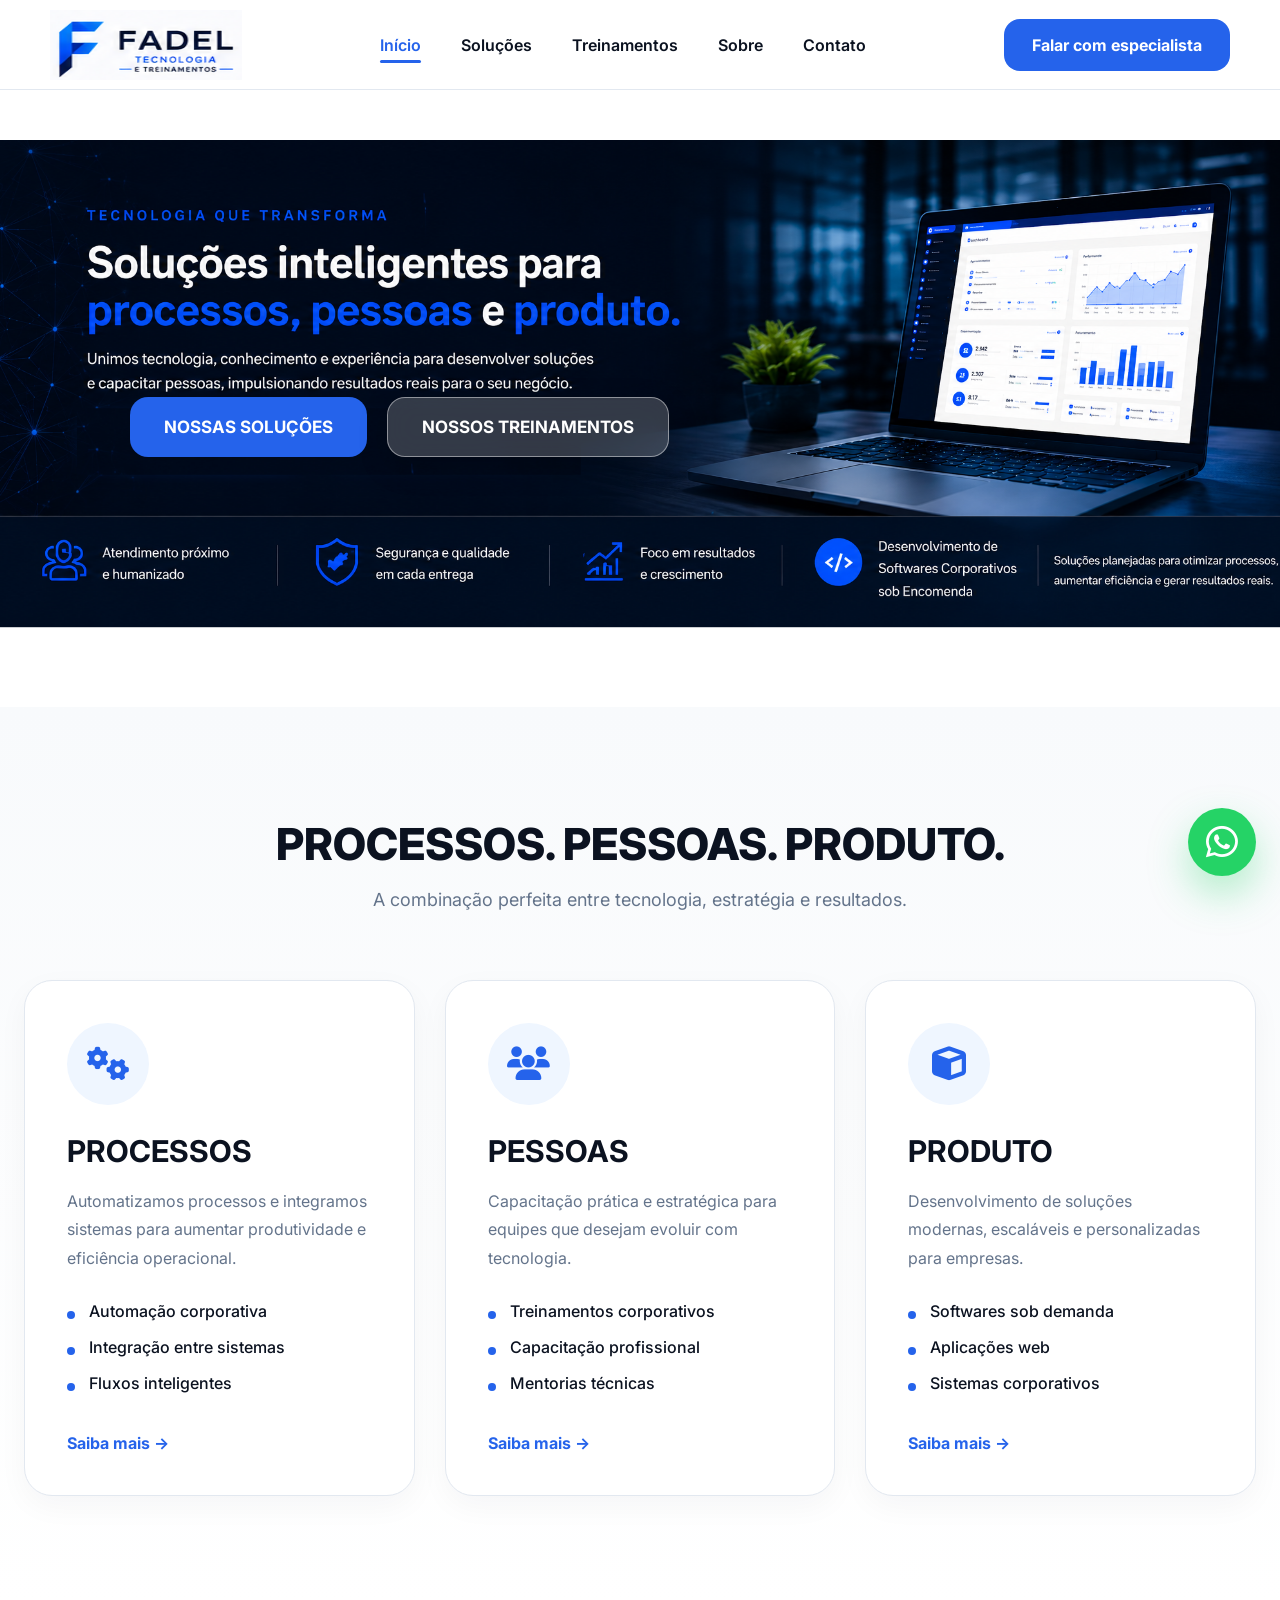
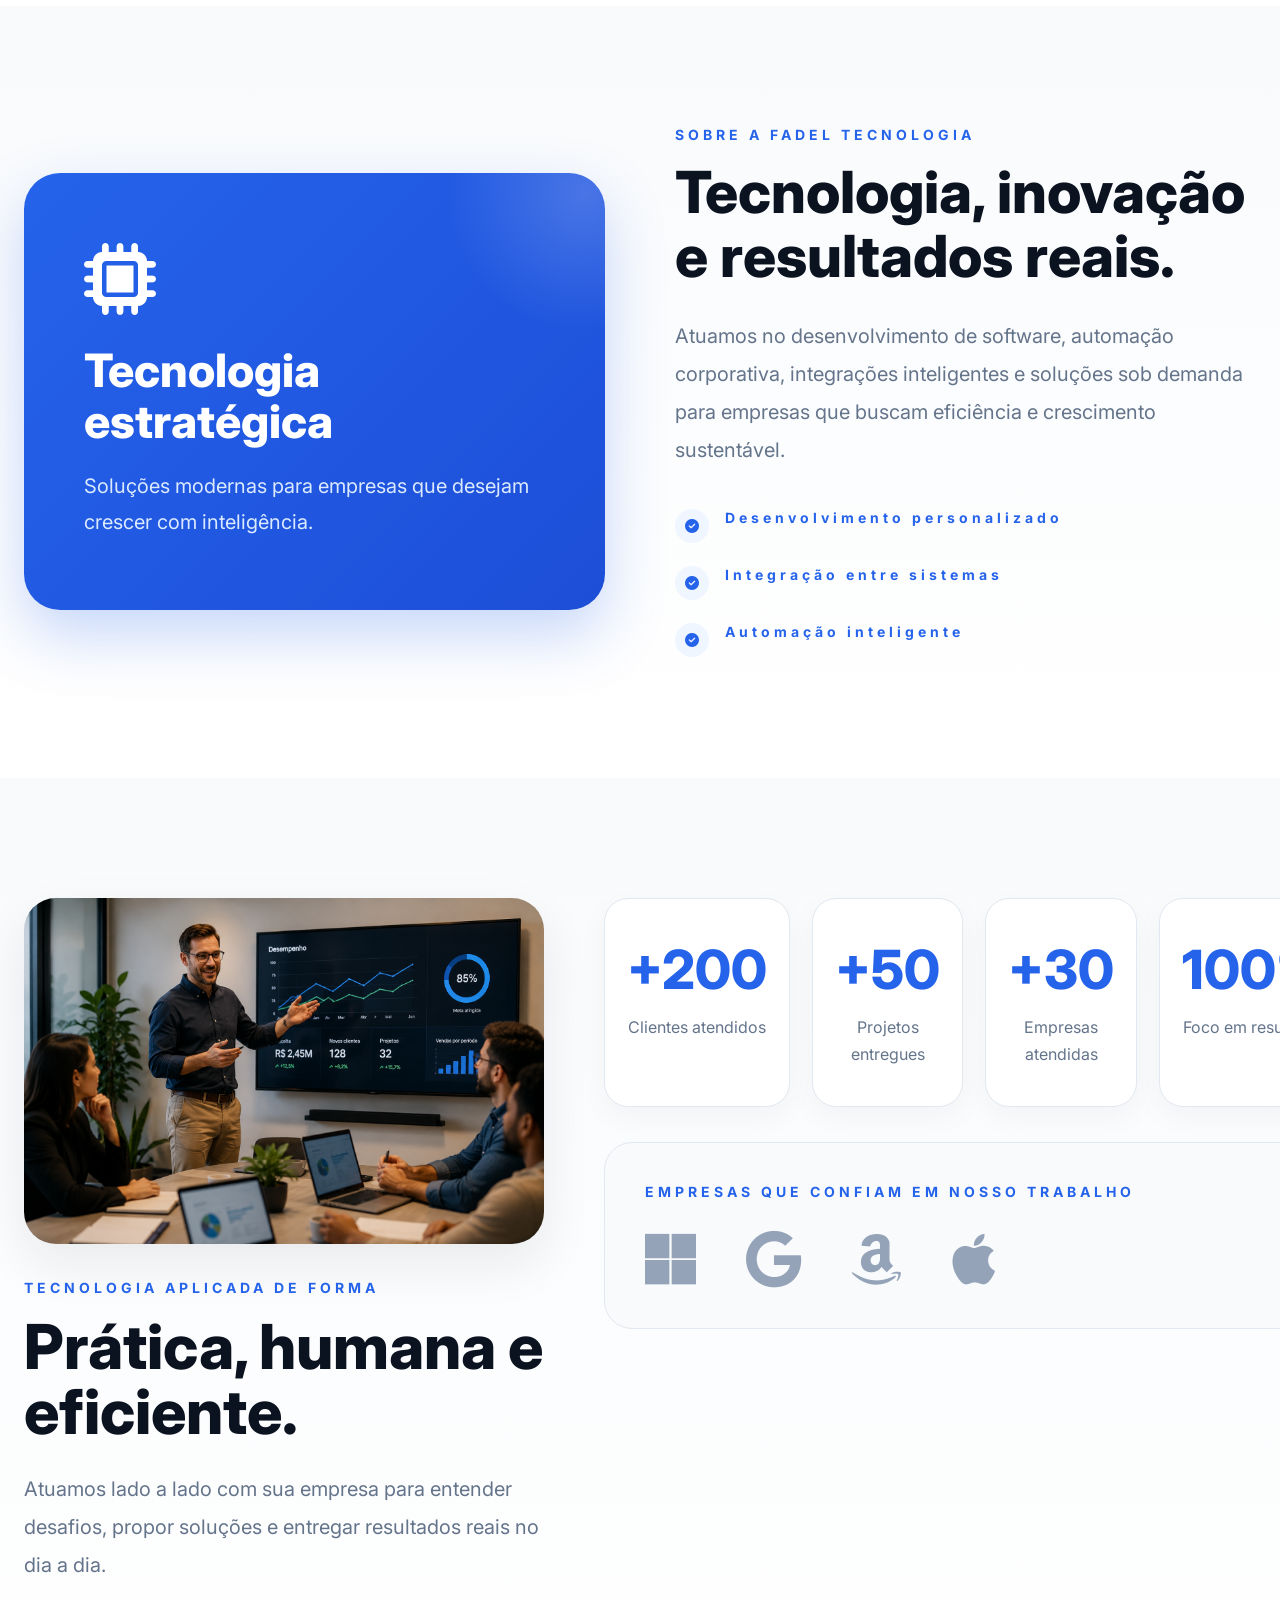
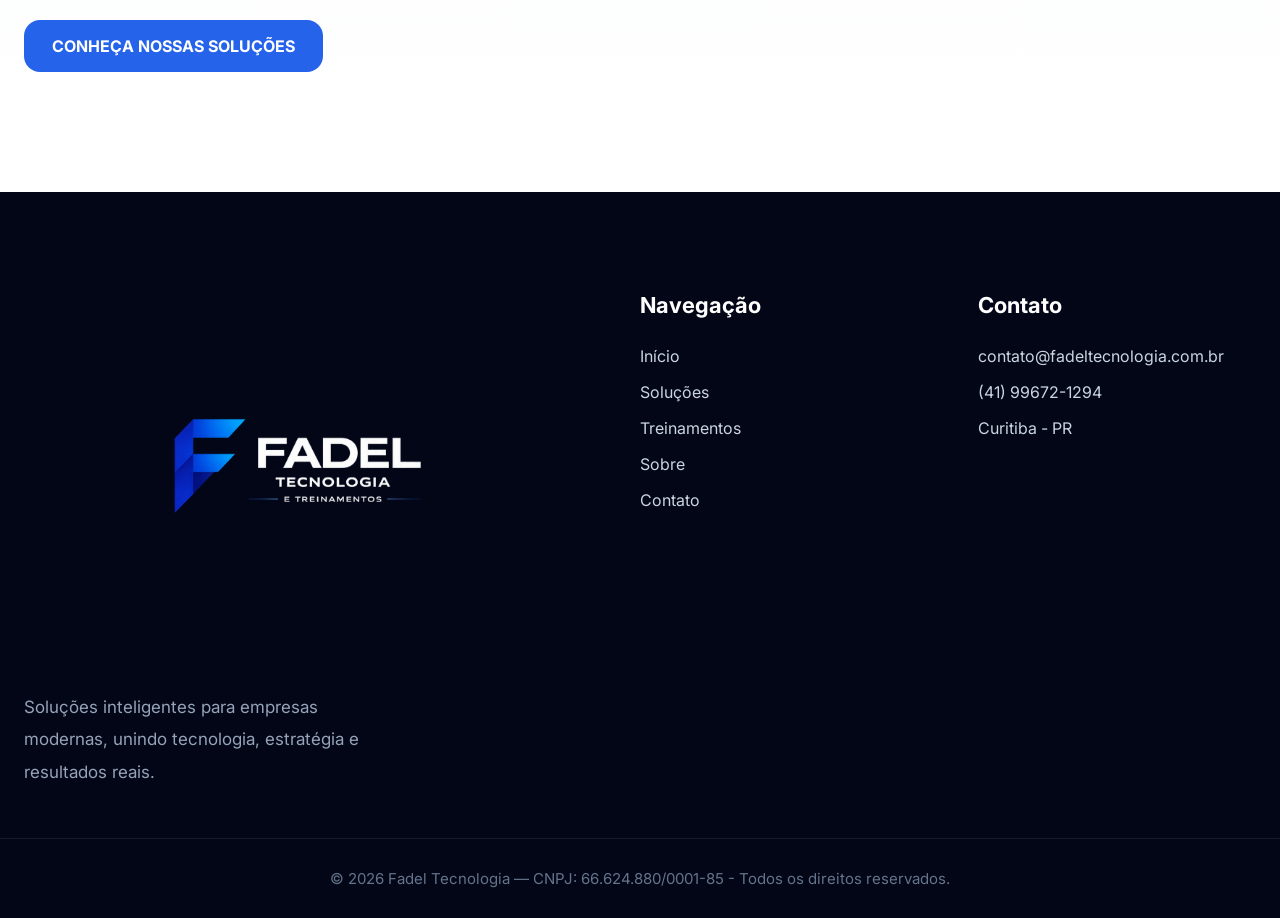
==== commit ef86b60b: "SlidesLogo" ====
--- a/index.html
+++ b/index.html
@@ -85,7 +85,7 @@
 
         </div>
 
-        <div class="slide">
+        <div class="slide light-slide">
 
             <img src="img/Banner_Site3.png" alt="Banner 3">
 
@@ -146,7 +146,7 @@
 
                 </ul>
 
-                <a href="#" class="card-link">Saiba mais →</a>
+                <a href="processos.html" class="card-link">Saiba mais →</a>
 
             </div>
 
@@ -173,7 +173,7 @@
 
                 </ul>
 
-                <a href="#" class="card-link">Saiba mais →</a>
+                <a href="pessoas.html" class="card-link">Saiba mais →</a>
 
             </div>
 
@@ -200,7 +200,7 @@
 
                 </ul>
 
-                <a href="#" class="card-link">Saiba mais →</a>
+                <a href="produto.html" class="card-link">Saiba mais →</a>
 
             </div>
 
@@ -411,7 +411,7 @@
 
             <div class="footer-brand">
 
-                <img src="img/logo.png" alt="Fadel Tecnologia">
+                <img src="img/LOGO_FOOTER.png" alt="Fadel Tecnologia">
 
                 <p>
                     Soluções inteligentes para empresas modernas,
--- a/css/style.css
+++ b/css/style.css
@@ -98,7 +98,8 @@
 /* LOGO */
 
 .logo img{
-    height:55px;
+    height:70px;
+    width:192px;  
 }
 
 
@@ -163,28 +164,51 @@
     margin-top:140px;
 
     position:relative;
+
+    overflow:hidden;
+
+    aspect-ratio: 1920 / 850;
 }
 
 
 /* SLIDES */
 
 .slide{
-    display:none;
+
+    position:absolute;
+
+    inset:0;
+
+    opacity:0;
+
+    visibility:hidden;
+
+    transition:
+    opacity 1.4s ease,
+    visibility 1.4s ease;
 }
 
 .slide.active{
+
+    opacity:1;
+
+    visibility:visible;
+
+    z-index:2;
+}
+
+.slide img{
+
+    width:100%;
+
+    height:auto;
+
     display:block;
-}
-
-.slide img{
-
-    width:100%;
-
-    height:auto;
-
-    display:block;
-
-    transition:transform 8s ease;
+
+    transform:scale(1);
+
+    transition:
+    transform 8s ease;
 }
 
 .slide.active img{
@@ -200,7 +224,7 @@
 
     left:130px;
 
-    bottom:150px;
+    bottom:250px;
 
     display:flex;
 
@@ -215,13 +239,21 @@
 
     color:#ffffff;
 
-    padding:22px 38px;
+    padding:18px 34px;
 
     border-radius:18px;
 
     font-weight:700;
 
-    font-size:18px;
+    font-size:17px;
+
+    min-height:60px;
+
+    display:flex;
+
+    align-items:center;
+
+    justify-content:center;
 }
 
 .btn-banner:hover{
@@ -231,12 +263,33 @@
 .secondary{
 
     background:
-    rgba(255,255,255,.12);
+    rgba(255,255,255,.20);
 
     border:
-    1px solid rgba(255,255,255,.25);
-
-    backdrop-filter:blur(10px);
+    1px solid rgba(255,255,255,.45);
+
+    backdrop-filter:blur(14px);
+
+    color:#ffffff;
+
+    box-shadow:
+    0 10px 30px rgba(0,0,0,.18);
+}
+
+/* =========================================================
+   LIGHT SLIDE BUTTON
+========================================================= */
+
+.light-slide.active ~ .banner-buttons .secondary{
+
+    background:#0f172a;
+
+    color:#ffffff;
+
+    border:1px solid rgba(15,23,42,.15);
+
+    box-shadow:
+    0 15px 35px rgba(15,23,42,.18);
 }
 
 /* =========================================================
@@ -908,9 +961,10 @@
 
 .footer-brand img{
 
-    height:62px;
+    height:auto;
 
     margin-bottom:28px;
+    
 }
 
 .footer-brand p{
@@ -1386,24 +1440,6 @@
     background:#1d4ed8;
 }
 
-.hero-banner::after{
-
-    content:"";
-
-    position:absolute;
-
-    inset:0;
-
-    background:
-    linear-gradient(
-        to right,
-        rgba(2,6,23,.16),
-        rgba(2,6,23,.08)
-    );
-
-    pointer-events:none;
-}
-
 .info-card{
 
     position:relative;
